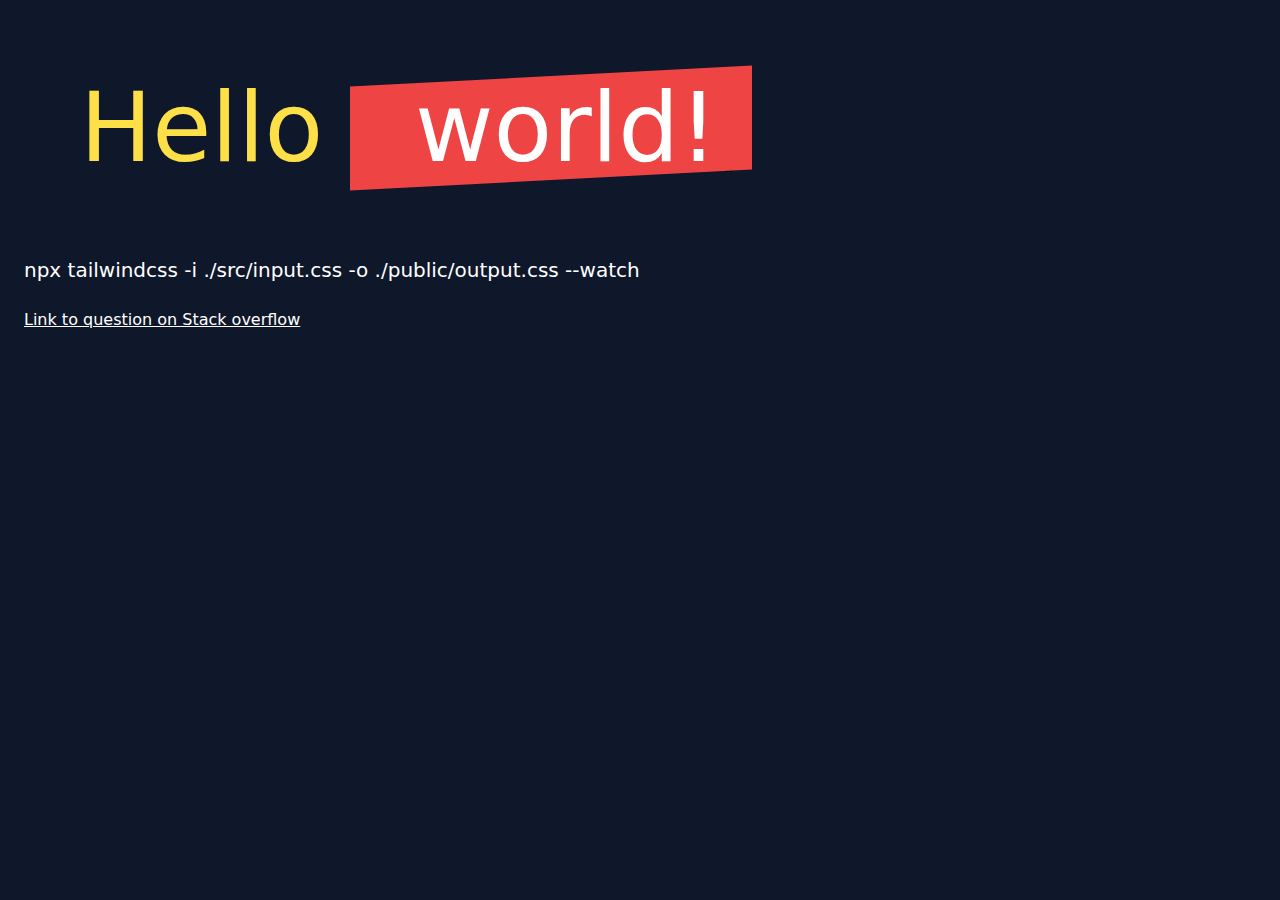
==== index.html @ b7310a75 "init" ====
<!doctype html>
<html lang="en">
<title>Index</title>
<head>
  <meta charset="UTF-8">
  <meta name="viewport" content="width=device-width, initial-scale=1.0">
  <link href="./public/output.css" rel="stylesheet">
</head>
<body class="bg-slate-900">
  <blockquote class="p-10 m-10 text-4xl text-left c sm:text-6xl md:text-8xl">
   <span class="text-yellow-300"> Hello</span>

   <span class="relative inline-block before:block before:absolute before:-inset-1 before:-skew-y-3 before:bg-red-500">
    <span class="relative text-white">&nbsp world!</span>,
  </span>
  </blockquote>
<!--
  <blockquote class="text-2xl italic font-semibold text-center text-slate-900">
    Когда вы все время выглядите
    <span class="relative inline-block before:block before:absolute before:-inset-1 before:-skew-y-3 before:bg-pink-500">
      <span class="relative text-white">раздраженным</span>,
    </span>
    люди думают, что вы заняты.
  </blockquote>
-->
  <p class="m-6 text-xl text-white">npx tailwindcss -i ./src/input.css -o ./public/output.css --watch</p>

  <a href="https://stackoverflow.com/questions/72680086/no-utility-classes-were-detected-in-your-source-files-double-check-the-content" class="m-6 text-white underline">Link to question on Stack overflow</a>
</body>
</html>
---- public/output.css ----
/*
! tailwindcss v3.4.0 | MIT License | https://tailwindcss.com
*/

/*
1. Prevent padding and border from affecting element width. (https://github.com/mozdevs/cssremedy/issues/4)
2. Allow adding a border to an element by just adding a border-width. (https://github.com/tailwindcss/tailwindcss/pull/116)
*/

*,
::before,
::after {
  box-sizing: border-box;
  /* 1 */
  border-width: 0;
  /* 2 */
  border-style: solid;
  /* 2 */
  border-color: #e5e7eb;
  /* 2 */
}

::before,
::after {
  --tw-content: '';
}

/*
1. Use a consistent sensible line-height in all browsers.
2. Prevent adjustments of font size after orientation changes in iOS.
3. Use a more readable tab size.
4. Use the user's configured `sans` font-family by default.
5. Use the user's configured `sans` font-feature-settings by default.
6. Use the user's configured `sans` font-variation-settings by default.
7. Disable tap highlights on iOS
*/

html,
:host {
  line-height: 1.5;
  /* 1 */
  -webkit-text-size-adjust: 100%;
  /* 2 */
  -moz-tab-size: 4;
  /* 3 */
  -o-tab-size: 4;
     tab-size: 4;
  /* 3 */
  font-family: ui-sans-serif, system-ui, sans-serif, "Apple Color Emoji", "Segoe UI Emoji", "Segoe UI Symbol", "Noto Color Emoji";
  /* 4 */
  font-feature-settings: normal;
  /* 5 */
  font-variation-settings: normal;
  /* 6 */
  -webkit-tap-highlight-color: transparent;
  /* 7 */
}

/*
1. Remove the margin in all browsers.
2. Inherit line-height from `html` so users can set them as a class directly on the `html` element.
*/

body {
  margin: 0;
  /* 1 */
  line-height: inherit;
  /* 2 */
}

/*
1. Add the correct height in Firefox.
2. Correct the inheritance of border color in Firefox. (https://bugzilla.mozilla.org/show_bug.cgi?id=190655)
3. Ensure horizontal rules are visible by default.
*/

hr {
  height: 0;
  /* 1 */
  color: inherit;
  /* 2 */
  border-top-width: 1px;
  /* 3 */
}

/*
Add the correct text decoration in Chrome, Edge, and Safari.
*/

abbr:where([title]) {
  -webkit-text-decoration: underline dotted;
          text-decoration: underline dotted;
}

/*
Remove the default font size and weight for headings.
*/

h1,
h2,
h3,
h4,
h5,
h6 {
  font-size: inherit;
  font-weight: inherit;
}

/*
Reset links to optimize for opt-in styling instead of opt-out.
*/

a {
  color: inherit;
  text-decoration: inherit;
}

/*
Add the correct font weight in Edge and Safari.
*/

b,
strong {
  font-weight: bolder;
}

/*
1. Use the user's configured `mono` font-family by default.
2. Use the user's configured `mono` font-feature-settings by default.
3. Use the user's configured `mono` font-variation-settings by default.
4. Correct the odd `em` font sizing in all browsers.
*/

code,
kbd,
samp,
pre {
  font-family: ui-monospace, SFMono-Regular, Menlo, Monaco, Consolas, "Liberation Mono", "Courier New", monospace;
  /* 1 */
  font-feature-settings: normal;
  /* 2 */
  font-variation-settings: normal;
  /* 3 */
  font-size: 1em;
  /* 4 */
}

/*
Add the correct font size in all browsers.
*/

small {
  font-size: 80%;
}

/*
Prevent `sub` and `sup` elements from affecting the line height in all browsers.
*/

sub,
sup {
  font-size: 75%;
  line-height: 0;
  position: relative;
  vertical-align: baseline;
}

sub {
  bottom: -0.25em;
}

sup {
  top: -0.5em;
}

/*
1. Remove text indentation from table contents in Chrome and Safari. (https://bugs.chromium.org/p/chromium/issues/detail?id=999088, https://bugs.webkit.org/show_bug.cgi?id=201297)
2. Correct table border color inheritance in all Chrome and Safari. (https://bugs.chromium.org/p/chromium/issues/detail?id=935729, https://bugs.webkit.org/show_bug.cgi?id=195016)
3. Remove gaps between table borders by default.
*/

table {
  text-indent: 0;
  /* 1 */
  border-color: inherit;
  /* 2 */
  border-collapse: collapse;
  /* 3 */
}

/*
1. Change the font styles in all browsers.
2. Remove the margin in Firefox and Safari.
3. Remove default padding in all browsers.
*/

button,
input,
optgroup,
select,
textarea {
  font-family: inherit;
  /* 1 */
  font-feature-settings: inherit;
  /* 1 */
  font-variation-settings: inherit;
  /* 1 */
  font-size: 100%;
  /* 1 */
  font-weight: inherit;
  /* 1 */
  line-height: inherit;
  /* 1 */
  color: inherit;
  /* 1 */
  margin: 0;
  /* 2 */
  padding: 0;
  /* 3 */
}

/*
Remove the inheritance of text transform in Edge and Firefox.
*/

button,
select {
  text-transform: none;
}

/*
1. Correct the inability to style clickable types in iOS and Safari.
2. Remove default button styles.
*/

button,
[type='button'],
[type='reset'],
[type='submit'] {
  -webkit-appearance: button;
  /* 1 */
  background-color: transparent;
  /* 2 */
  background-image: none;
  /* 2 */
}

/*
Use the modern Firefox focus style for all focusable elements.
*/

:-moz-focusring {
  outline: auto;
}

/*
Remove the additional `:invalid` styles in Firefox. (https://github.com/mozilla/gecko-dev/blob/2f9eacd9d3d995c937b4251a5557d95d494c9be1/layout/style/res/forms.css#L728-L737)
*/

:-moz-ui-invalid {
  box-shadow: none;
}

/*
Add the correct vertical alignment in Chrome and Firefox.
*/

progress {
  vertical-align: baseline;
}

/*
Correct the cursor style of increment and decrement buttons in Safari.
*/

::-webkit-inner-spin-button,
::-webkit-outer-spin-button {
  height: auto;
}

/*
1. Correct the odd appearance in Chrome and Safari.
2. Correct the outline style in Safari.
*/

[type='search'] {
  -webkit-appearance: textfield;
  /* 1 */
  outline-offset: -2px;
  /* 2 */
}

/*
Remove the inner padding in Chrome and Safari on macOS.
*/

::-webkit-search-decoration {
  -webkit-appearance: none;
}

/*
1. Correct the inability to style clickable types in iOS and Safari.
2. Change font properties to `inherit` in Safari.
*/

::-webkit-file-upload-button {
  -webkit-appearance: button;
  /* 1 */
  font: inherit;
  /* 2 */
}

/*
Add the correct display in Chrome and Safari.
*/

summary {
  display: list-item;
}

/*
Removes the default spacing and border for appropriate elements.
*/

blockquote,
dl,
dd,
h1,
h2,
h3,
h4,
h5,
h6,
hr,
figure,
p,
pre {
  margin: 0;
}

fieldset {
  margin: 0;
  padding: 0;
}

legend {
  padding: 0;
}

ol,
ul,
menu {
  list-style: none;
  margin: 0;
  padding: 0;
}

/*
Reset default styling for dialogs.
*/

dialog {
  padding: 0;
}

/*
Prevent resizing textareas horizontally by default.
*/

textarea {
  resize: vertical;
}

/*
1. Reset the default placeholder opacity in Firefox. (https://github.com/tailwindlabs/tailwindcss/issues/3300)
2. Set the default placeholder color to the user's configured gray 400 color.
*/

input::-moz-placeholder, textarea::-moz-placeholder {
  opacity: 1;
  /* 1 */
  color: #9ca3af;
  /* 2 */
}

input::placeholder,
textarea::placeholder {
  opacity: 1;
  /* 1 */
  color: #9ca3af;
  /* 2 */
}

/*
Set the default cursor for buttons.
*/

button,
[role="button"] {
  cursor: pointer;
}

/*
Make sure disabled buttons don't get the pointer cursor.
*/

:disabled {
  cursor: default;
}

/*
1. Make replaced elements `display: block` by default. (https://github.com/mozdevs/cssremedy/issues/14)
2. Add `vertical-align: middle` to align replaced elements more sensibly by default. (https://github.com/jensimmons/cssremedy/issues/14#issuecomment-634934210)
   This can trigger a poorly considered lint error in some tools but is included by design.
*/

img,
svg,
video,
canvas,
audio,
iframe,
embed,
object {
  display: block;
  /* 1 */
  vertical-align: middle;
  /* 2 */
}

/*
Constrain images and videos to the parent width and preserve their intrinsic aspect ratio. (https://github.com/mozdevs/cssremedy/issues/14)
*/

img,
video {
  max-width: 100%;
  height: auto;
}

/* Make elements with the HTML hidden attribute stay hidden by default */

[hidden] {
  display: none;
}

*, ::before, ::after {
  --tw-border-spacing-x: 0;
  --tw-border-spacing-y: 0;
  --tw-translate-x: 0;
  --tw-translate-y: 0;
  --tw-rotate: 0;
  --tw-skew-x: 0;
  --tw-skew-y: 0;
  --tw-scale-x: 1;
  --tw-scale-y: 1;
  --tw-pan-x:  ;
  --tw-pan-y:  ;
  --tw-pinch-zoom:  ;
  --tw-scroll-snap-strictness: proximity;
  --tw-gradient-from-position:  ;
  --tw-gradient-via-position:  ;
  --tw-gradient-to-position:  ;
  --tw-ordinal:  ;
  --tw-slashed-zero:  ;
  --tw-numeric-figure:  ;
  --tw-numeric-spacing:  ;
  --tw-numeric-fraction:  ;
  --tw-ring-inset:  ;
  --tw-ring-offset-width: 0px;
  --tw-ring-offset-color: #fff;
  --tw-ring-color: rgb(59 130 246 / 0.5);
  --tw-ring-offset-shadow: 0 0 #0000;
  --tw-ring-shadow: 0 0 #0000;
  --tw-shadow: 0 0 #0000;
  --tw-shadow-colored: 0 0 #0000;
  --tw-blur:  ;
  --tw-brightness:  ;
  --tw-contrast:  ;
  --tw-grayscale:  ;
  --tw-hue-rotate:  ;
  --tw-invert:  ;
  --tw-saturate:  ;
  --tw-sepia:  ;
  --tw-drop-shadow:  ;
  --tw-backdrop-blur:  ;
  --tw-backdrop-brightness:  ;
  --tw-backdrop-contrast:  ;
  --tw-backdrop-grayscale:  ;
  --tw-backdrop-hue-rotate:  ;
  --tw-backdrop-invert:  ;
  --tw-backdrop-opacity:  ;
  --tw-backdrop-saturate:  ;
  --tw-backdrop-sepia:  ;
}

::backdrop {
  --tw-border-spacing-x: 0;
  --tw-border-spacing-y: 0;
  --tw-translate-x: 0;
  --tw-translate-y: 0;
  --tw-rotate: 0;
  --tw-skew-x: 0;
  --tw-skew-y: 0;
  --tw-scale-x: 1;
  --tw-scale-y: 1;
  --tw-pan-x:  ;
  --tw-pan-y:  ;
  --tw-pinch-zoom:  ;
  --tw-scroll-snap-strictness: proximity;
  --tw-gradient-from-position:  ;
  --tw-gradient-via-position:  ;
  --tw-gradient-to-position:  ;
  --tw-ordinal:  ;
  --tw-slashed-zero:  ;
  --tw-numeric-figure:  ;
  --tw-numeric-spacing:  ;
  --tw-numeric-fraction:  ;
  --tw-ring-inset:  ;
  --tw-ring-offset-width: 0px;
  --tw-ring-offset-color: #fff;
  --tw-ring-color: rgb(59 130 246 / 0.5);
  --tw-ring-offset-shadow: 0 0 #0000;
  --tw-ring-shadow: 0 0 #0000;
  --tw-shadow: 0 0 #0000;
  --tw-shadow-colored: 0 0 #0000;
  --tw-blur:  ;
  --tw-brightness:  ;
  --tw-contrast:  ;
  --tw-grayscale:  ;
  --tw-hue-rotate:  ;
  --tw-invert:  ;
  --tw-saturate:  ;
  --tw-sepia:  ;
  --tw-drop-shadow:  ;
  --tw-backdrop-blur:  ;
  --tw-backdrop-brightness:  ;
  --tw-backdrop-contrast:  ;
  --tw-backdrop-grayscale:  ;
  --tw-backdrop-hue-rotate:  ;
  --tw-backdrop-invert:  ;
  --tw-backdrop-opacity:  ;
  --tw-backdrop-saturate:  ;
  --tw-backdrop-sepia:  ;
}

.relative {
  position: relative;
}

.m-10 {
  margin: 2.5rem;
}

.m-6 {
  margin: 1.5rem;
}

.inline-block {
  display: inline-block;
}

.bg-slate-900 {
  --tw-bg-opacity: 1;
  background-color: rgb(15 23 42 / var(--tw-bg-opacity));
}

.p-10 {
  padding: 2.5rem;
}

.text-left {
  text-align: left;
}

.text-center {
  text-align: center;
}

.text-2xl {
  font-size: 1.5rem;
  line-height: 2rem;
}

.text-4xl {
  font-size: 2.25rem;
  line-height: 2.5rem;
}

.text-xl {
  font-size: 1.25rem;
  line-height: 1.75rem;
}

.font-semibold {
  font-weight: 600;
}

.italic {
  font-style: italic;
}

.text-slate-900 {
  --tw-text-opacity: 1;
  color: rgb(15 23 42 / var(--tw-text-opacity));
}

.text-white {
  --tw-text-opacity: 1;
  color: rgb(255 255 255 / var(--tw-text-opacity));
}

.text-yellow-300 {
  --tw-text-opacity: 1;
  color: rgb(253 224 71 / var(--tw-text-opacity));
}

.text-red-500 {
  --tw-text-opacity: 1;
  color: rgb(239 68 68 / var(--tw-text-opacity));
}

.underline {
  text-decoration-line: underline;
}

.before\:absolute::before {
  content: var(--tw-content);
  position: absolute;
}

.before\:-inset-1::before {
  content: var(--tw-content);
  inset: -0.25rem;
}

.before\:block::before {
  content: var(--tw-content);
  display: block;
}

.before\:-skew-y-3::before {
  content: var(--tw-content);
  --tw-skew-y: -3deg;
  transform: translate(var(--tw-translate-x), var(--tw-translate-y)) rotate(var(--tw-rotate)) skewX(var(--tw-skew-x)) skewY(var(--tw-skew-y)) scaleX(var(--tw-scale-x)) scaleY(var(--tw-scale-y));
}

.before\:bg-pink-500::before {
  content: var(--tw-content);
  --tw-bg-opacity: 1;
  background-color: rgb(236 72 153 / var(--tw-bg-opacity));
}

.before\:bg-red-500::before {
  content: var(--tw-content);
  --tw-bg-opacity: 1;
  background-color: rgb(239 68 68 / var(--tw-bg-opacity));
}

@media (min-width: 640px) {
  .sm\:text-6xl {
    font-size: 3.75rem;
    line-height: 1;
  }
}

@media (min-width: 768px) {
  .md\:text-8xl {
    font-size: 6rem;
    line-height: 1;
  }
}
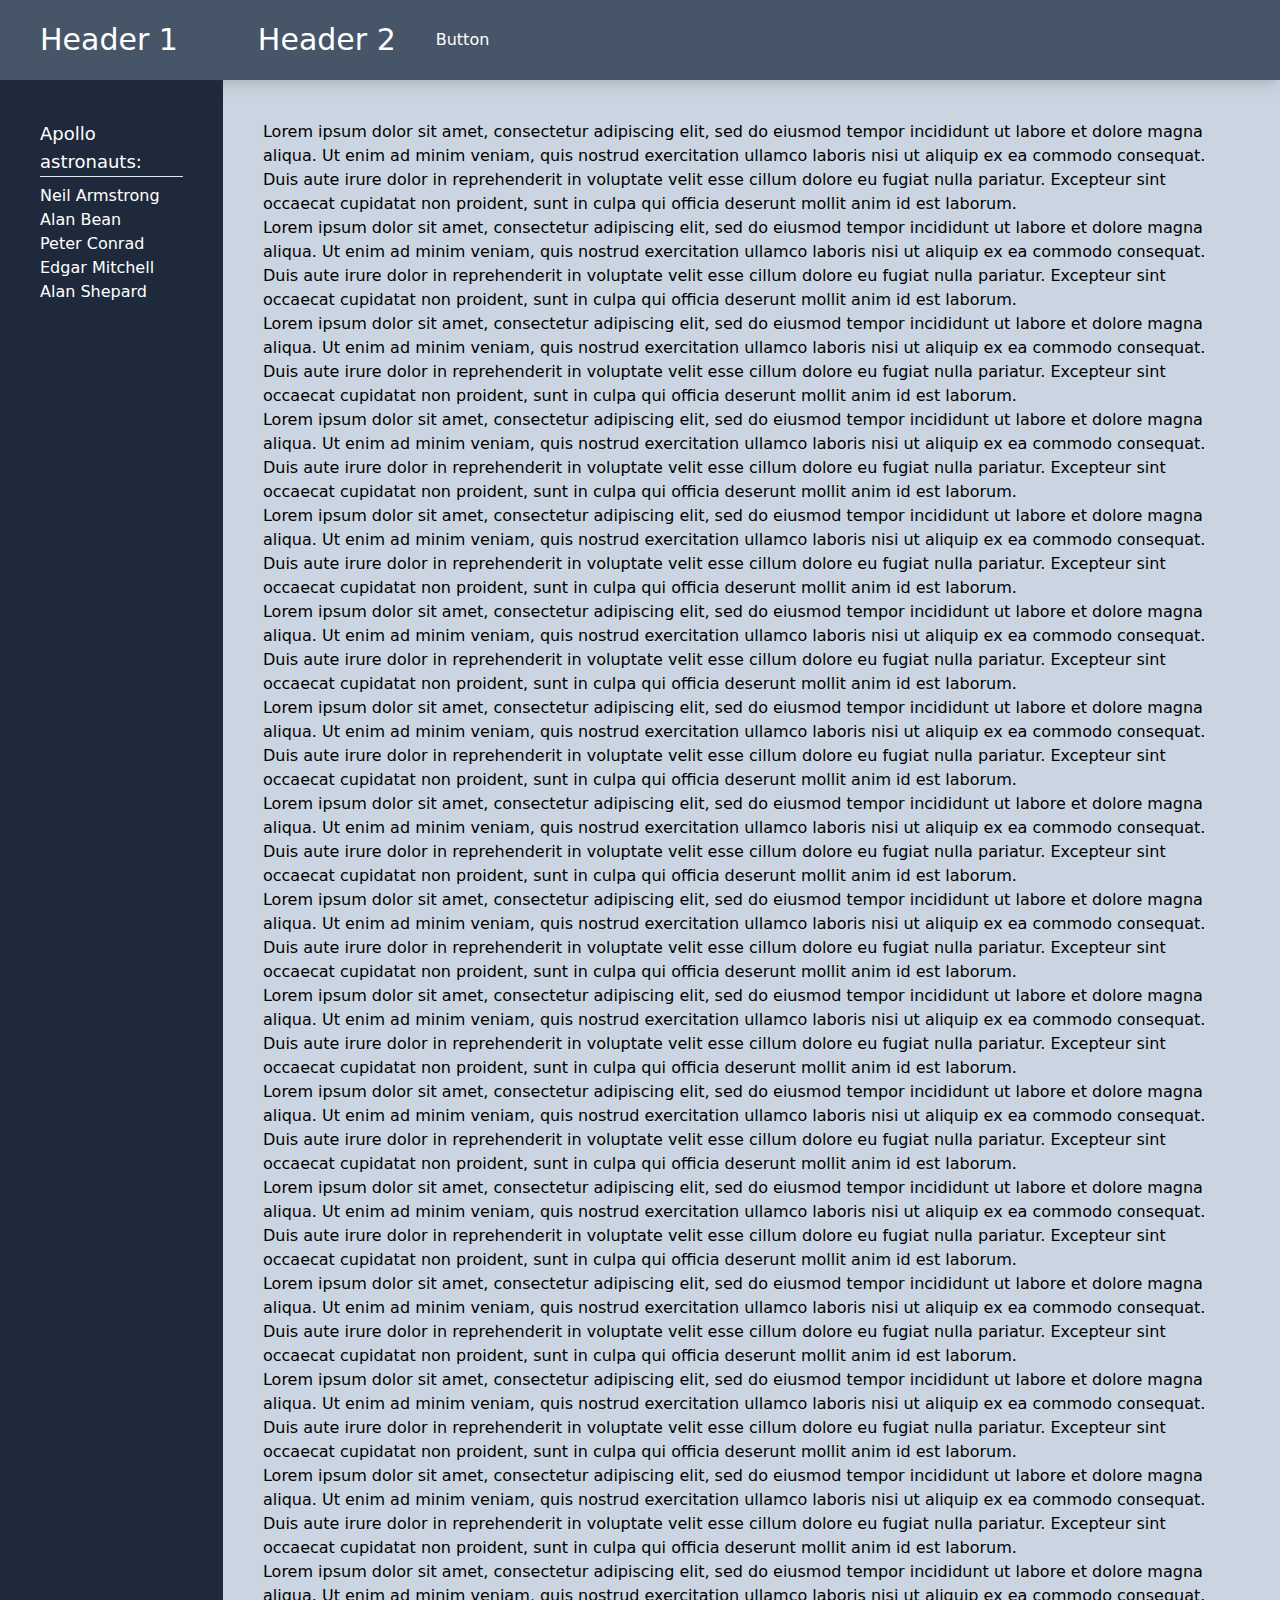
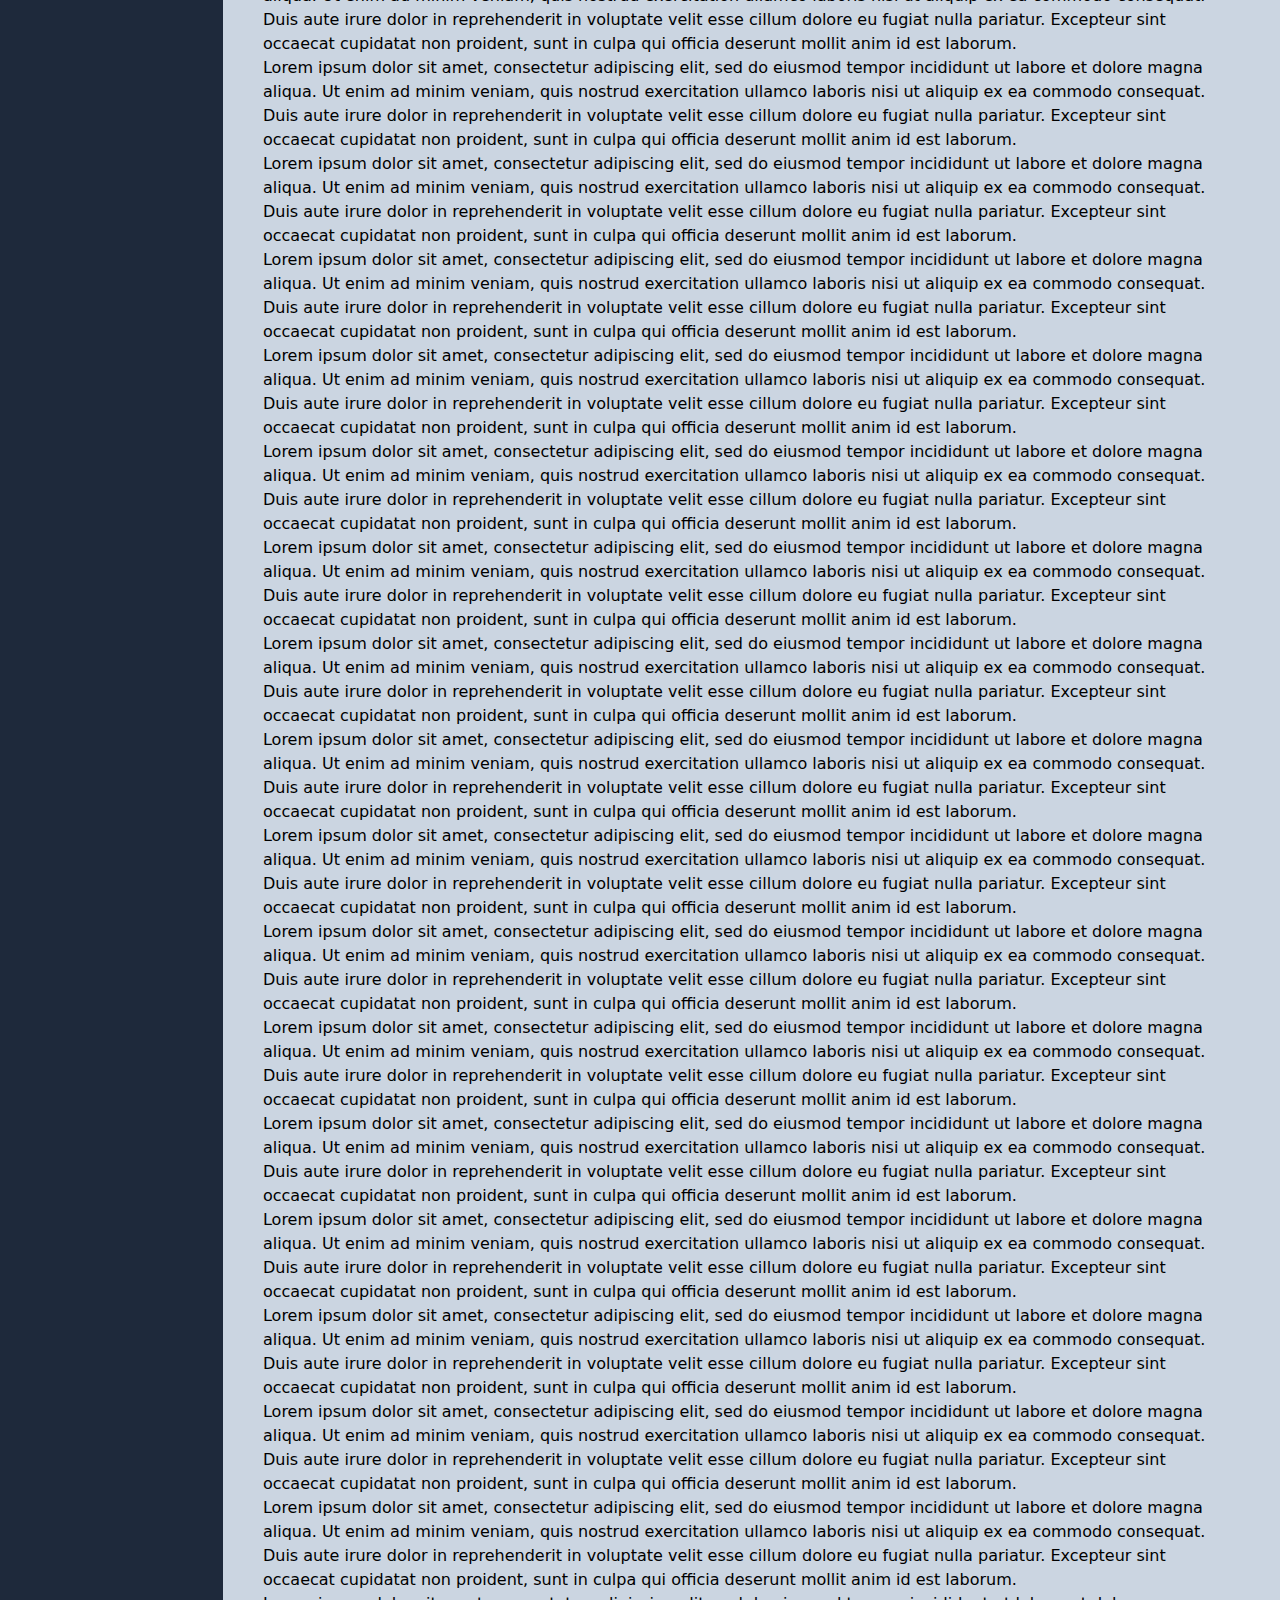
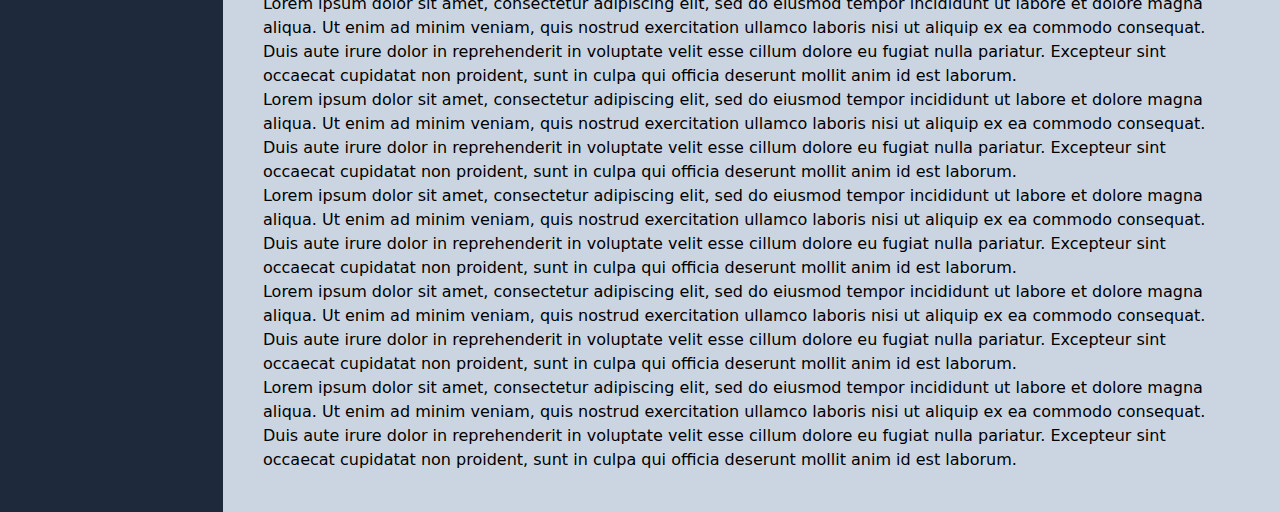
==== commit fa5864df: "no comments" ====
--- a/index.html
+++ b/index.html
@@ -1,30 +1,294 @@
-<!doctype html>
+<!DOCTYPE html>
 <html lang="en">
-<title>Index</title>
+
 <head>
-  <meta charset="UTF-8">
-  <meta name="viewport" content="width=device-width, initial-scale=1.0">
-  <link href="./public/output.css" rel="stylesheet">
+    <meta charset="UTF-8">
+    <meta name="viewport" content="width=device-width, initial-scale=1.0">
+    <title>Document</title>
+    <link href="./public/output.css" rel="stylesheet">
 </head>
-<body class="bg-slate-900">
-  <blockquote class="p-10 m-10 text-4xl text-left c sm:text-6xl md:text-8xl">
-   <span class="text-yellow-300"> Hello</span>
 
-   <span class="relative inline-block before:block before:absolute before:-inset-1 before:-skew-y-3 before:bg-red-500">
-    <span class="relative text-white">&nbsp world!</span>,
-  </span>
-  </blockquote>
-<!--
-  <blockquote class="text-2xl italic font-semibold text-center text-slate-900">
-    Когда вы все время выглядите
-    <span class="relative inline-block before:block before:absolute before:-inset-1 before:-skew-y-3 before:bg-pink-500">
-      <span class="relative text-white">раздраженным</span>,
-    </span>
-    люди думают, что вы заняты.
-  </blockquote>
--->
-  <p class="m-6 text-xl text-white">npx tailwindcss -i ./src/input.css -o ./public/output.css --watch</p>
+<body class="bg-slate-300">
+    <div class="flex flex-row place-items-stretch bg-slate-600 text-white h-[80px] w-screen shadow-lg">
+        <div class="my-auto mx-10 text-3xl">Header 1</div>
+        <div class="my-auto mx-10 text-3xl">Header 2</div>
+        <button class="animate-pulse">Button</button>
+    </div>
+    <div class="flex flex-row">
+            <div class="bg-slate-800 p-10 w-[600px] text-white shadow-4xl">
+                <p class="text-lg">Apollo astronauts:</p>
+                <hr class="h-2">
+                    <ul>
+                      <li><a href="#" class=" hover:text-red-300 active:text-yellow-300">Neil Armstrong</a></li>
+                      <li>Alan Bean</li>
+                      <li>Peter Conrad</li>
+                      <li>Edgar Mitchell</li>
+                      <li>Alan Shepard</li>
+                    </ul>
+            </div>
+            <div class="p-10">
+                <section>
+                    Lorem ipsum dolor sit amet, consectetur adipiscing elit, sed do eiusmod tempor incididunt ut labore
+                    et dolore magna aliqua. Ut enim ad minim veniam, quis nostrud exercitation ullamco laboris nisi ut
+                    aliquip ex ea commodo consequat. Duis aute irure dolor in reprehenderit in voluptate velit esse
+                    cillum dolore eu fugiat nulla pariatur. Excepteur sint occaecat cupidatat non proident, sunt in
+                    culpa qui officia deserunt mollit anim id est laborum.
+                </section>
+                <section>
+                    Lorem ipsum dolor sit amet, consectetur adipiscing elit, sed do eiusmod tempor incididunt ut labore
+                    et dolore magna aliqua. Ut enim ad minim veniam, quis nostrud exercitation ullamco laboris nisi ut
+                    aliquip ex ea commodo consequat. Duis aute irure dolor in reprehenderit in voluptate velit esse
+                    cillum dolore eu fugiat nulla pariatur. Excepteur sint occaecat cupidatat non proident, sunt in
+                    culpa qui officia deserunt mollit anim id est laborum.
+                </section>
+                <section>
+                    Lorem ipsum dolor sit amet, consectetur adipiscing elit, sed do eiusmod tempor incididunt ut labore
+                    et dolore magna aliqua. Ut enim ad minim veniam, quis nostrud exercitation ullamco laboris nisi ut
+                    aliquip ex ea commodo consequat. Duis aute irure dolor in reprehenderit in voluptate velit esse
+                    cillum dolore eu fugiat nulla pariatur. Excepteur sint occaecat cupidatat non proident, sunt in
+                    culpa qui officia deserunt mollit anim id est laborum.
+                </section>
+                <section>
+                    Lorem ipsum dolor sit amet, consectetur adipiscing elit, sed do eiusmod tempor incididunt ut labore
+                    et dolore magna aliqua. Ut enim ad minim veniam, quis nostrud exercitation ullamco laboris nisi ut
+                    aliquip ex ea commodo consequat. Duis aute irure dolor in reprehenderit in voluptate velit esse
+                    cillum dolore eu fugiat nulla pariatur. Excepteur sint occaecat cupidatat non proident, sunt in
+                    culpa qui officia deserunt mollit anim id est laborum.
+                </section>
+                <section>
+                    Lorem ipsum dolor sit amet, consectetur adipiscing elit, sed do eiusmod tempor incididunt ut labore
+                    et dolore magna aliqua. Ut enim ad minim veniam, quis nostrud exercitation ullamco laboris nisi ut
+                    aliquip ex ea commodo consequat. Duis aute irure dolor in reprehenderit in voluptate velit esse
+                    cillum dolore eu fugiat nulla pariatur. Excepteur sint occaecat cupidatat non proident, sunt in
+                    culpa qui officia deserunt mollit anim id est laborum.
+                </section>
+                <section>
+                    Lorem ipsum dolor sit amet, consectetur adipiscing elit, sed do eiusmod tempor incididunt ut labore
+                    et dolore magna aliqua. Ut enim ad minim veniam, quis nostrud exercitation ullamco laboris nisi ut
+                    aliquip ex ea commodo consequat. Duis aute irure dolor in reprehenderit in voluptate velit esse
+                    cillum dolore eu fugiat nulla pariatur. Excepteur sint occaecat cupidatat non proident, sunt in
+                    culpa qui officia deserunt mollit anim id est laborum.
+                </section>
+                <section>
+                    Lorem ipsum dolor sit amet, consectetur adipiscing elit, sed do eiusmod tempor incididunt ut labore
+                    et dolore magna aliqua. Ut enim ad minim veniam, quis nostrud exercitation ullamco laboris nisi ut
+                    aliquip ex ea commodo consequat. Duis aute irure dolor in reprehenderit in voluptate velit esse
+                    cillum dolore eu fugiat nulla pariatur. Excepteur sint occaecat cupidatat non proident, sunt in
+                    culpa qui officia deserunt mollit anim id est laborum.
+                </section>
+                <section>
+                    Lorem ipsum dolor sit amet, consectetur adipiscing elit, sed do eiusmod tempor incididunt ut labore
+                    et dolore magna aliqua. Ut enim ad minim veniam, quis nostrud exercitation ullamco laboris nisi ut
+                    aliquip ex ea commodo consequat. Duis aute irure dolor in reprehenderit in voluptate velit esse
+                    cillum dolore eu fugiat nulla pariatur. Excepteur sint occaecat cupidatat non proident, sunt in
+                    culpa qui officia deserunt mollit anim id est laborum.
+                </section>
+                <section>
+                    Lorem ipsum dolor sit amet, consectetur adipiscing elit, sed do eiusmod tempor incididunt ut labore
+                    et dolore magna aliqua. Ut enim ad minim veniam, quis nostrud exercitation ullamco laboris nisi ut
+                    aliquip ex ea commodo consequat. Duis aute irure dolor in reprehenderit in voluptate velit esse
+                    cillum dolore eu fugiat nulla pariatur. Excepteur sint occaecat cupidatat non proident, sunt in
+                    culpa qui officia deserunt mollit anim id est laborum.
+                </section>
+                <section>
+                    Lorem ipsum dolor sit amet, consectetur adipiscing elit, sed do eiusmod tempor incididunt ut labore
+                    et dolore magna aliqua. Ut enim ad minim veniam, quis nostrud exercitation ullamco laboris nisi ut
+                    aliquip ex ea commodo consequat. Duis aute irure dolor in reprehenderit in voluptate velit esse
+                    cillum dolore eu fugiat nulla pariatur. Excepteur sint occaecat cupidatat non proident, sunt in
+                    culpa qui officia deserunt mollit anim id est laborum.
+                </section>
+                <section>
+                    Lorem ipsum dolor sit amet, consectetur adipiscing elit, sed do eiusmod tempor incididunt ut labore
+                    et dolore magna aliqua. Ut enim ad minim veniam, quis nostrud exercitation ullamco laboris nisi ut
+                    aliquip ex ea commodo consequat. Duis aute irure dolor in reprehenderit in voluptate velit esse
+                    cillum dolore eu fugiat nulla pariatur. Excepteur sint occaecat cupidatat non proident, sunt in
+                    culpa qui officia deserunt mollit anim id est laborum.
+                </section>
+                <section>
+                    Lorem ipsum dolor sit amet, consectetur adipiscing elit, sed do eiusmod tempor incididunt ut labore
+                    et dolore magna aliqua. Ut enim ad minim veniam, quis nostrud exercitation ullamco laboris nisi ut
+                    aliquip ex ea commodo consequat. Duis aute irure dolor in reprehenderit in voluptate velit esse
+                    cillum dolore eu fugiat nulla pariatur. Excepteur sint occaecat cupidatat non proident, sunt in
+                    culpa qui officia deserunt mollit anim id est laborum.
+                </section>
+                <section>
+                    Lorem ipsum dolor sit amet, consectetur adipiscing elit, sed do eiusmod tempor incididunt ut labore
+                    et dolore magna aliqua. Ut enim ad minim veniam, quis nostrud exercitation ullamco laboris nisi ut
+                    aliquip ex ea commodo consequat. Duis aute irure dolor in reprehenderit in voluptate velit esse
+                    cillum dolore eu fugiat nulla pariatur. Excepteur sint occaecat cupidatat non proident, sunt in
+                    culpa qui officia deserunt mollit anim id est laborum.
+                </section>
+                <section>
+                    Lorem ipsum dolor sit amet, consectetur adipiscing elit, sed do eiusmod tempor incididunt ut labore
+                    et dolore magna aliqua. Ut enim ad minim veniam, quis nostrud exercitation ullamco laboris nisi ut
+                    aliquip ex ea commodo consequat. Duis aute irure dolor in reprehenderit in voluptate velit esse
+                    cillum dolore eu fugiat nulla pariatur. Excepteur sint occaecat cupidatat non proident, sunt in
+                    culpa qui officia deserunt mollit anim id est laborum.
+                </section>
+                <section>
+                    Lorem ipsum dolor sit amet, consectetur adipiscing elit, sed do eiusmod tempor incididunt ut labore
+                    et dolore magna aliqua. Ut enim ad minim veniam, quis nostrud exercitation ullamco laboris nisi ut
+                    aliquip ex ea commodo consequat. Duis aute irure dolor in reprehenderit in voluptate velit esse
+                    cillum dolore eu fugiat nulla pariatur. Excepteur sint occaecat cupidatat non proident, sunt in
+                    culpa qui officia deserunt mollit anim id est laborum.
+                </section>
+                <section>
+                    Lorem ipsum dolor sit amet, consectetur adipiscing elit, sed do eiusmod tempor incididunt ut labore
+                    et dolore magna aliqua. Ut enim ad minim veniam, quis nostrud exercitation ullamco laboris nisi ut
+                    aliquip ex ea commodo consequat. Duis aute irure dolor in reprehenderit in voluptate velit esse
+                    cillum dolore eu fugiat nulla pariatur. Excepteur sint occaecat cupidatat non proident, sunt in
+                    culpa qui officia deserunt mollit anim id est laborum.
+                </section>
+                <section>
+                    Lorem ipsum dolor sit amet, consectetur adipiscing elit, sed do eiusmod tempor incididunt ut labore
+                    et dolore magna aliqua. Ut enim ad minim veniam, quis nostrud exercitation ullamco laboris nisi ut
+                    aliquip ex ea commodo consequat. Duis aute irure dolor in reprehenderit in voluptate velit esse
+                    cillum dolore eu fugiat nulla pariatur. Excepteur sint occaecat cupidatat non proident, sunt in
+                    culpa qui officia deserunt mollit anim id est laborum.
+                </section>
+                <section>
+                    Lorem ipsum dolor sit amet, consectetur adipiscing elit, sed do eiusmod tempor incididunt ut labore
+                    et dolore magna aliqua. Ut enim ad minim veniam, quis nostrud exercitation ullamco laboris nisi ut
+                    aliquip ex ea commodo consequat. Duis aute irure dolor in reprehenderit in voluptate velit esse
+                    cillum dolore eu fugiat nulla pariatur. Excepteur sint occaecat cupidatat non proident, sunt in
+                    culpa qui officia deserunt mollit anim id est laborum.
+                </section>
+                <section>
+                    Lorem ipsum dolor sit amet, consectetur adipiscing elit, sed do eiusmod tempor incididunt ut labore
+                    et dolore magna aliqua. Ut enim ad minim veniam, quis nostrud exercitation ullamco laboris nisi ut
+                    aliquip ex ea commodo consequat. Duis aute irure dolor in reprehenderit in voluptate velit esse
+                    cillum dolore eu fugiat nulla pariatur. Excepteur sint occaecat cupidatat non proident, sunt in
+                    culpa qui officia deserunt mollit anim id est laborum.
+                </section>
+                <section>
+                    Lorem ipsum dolor sit amet, consectetur adipiscing elit, sed do eiusmod tempor incididunt ut labore
+                    et dolore magna aliqua. Ut enim ad minim veniam, quis nostrud exercitation ullamco laboris nisi ut
+                    aliquip ex ea commodo consequat. Duis aute irure dolor in reprehenderit in voluptate velit esse
+                    cillum dolore eu fugiat nulla pariatur. Excepteur sint occaecat cupidatat non proident, sunt in
+                    culpa qui officia deserunt mollit anim id est laborum.
+                </section>
+                <section>
+                    Lorem ipsum dolor sit amet, consectetur adipiscing elit, sed do eiusmod tempor incididunt ut labore
+                    et dolore magna aliqua. Ut enim ad minim veniam, quis nostrud exercitation ullamco laboris nisi ut
+                    aliquip ex ea commodo consequat. Duis aute irure dolor in reprehenderit in voluptate velit esse
+                    cillum dolore eu fugiat nulla pariatur. Excepteur sint occaecat cupidatat non proident, sunt in
+                    culpa qui officia deserunt mollit anim id est laborum.
+                </section>
+                <section>
+                    Lorem ipsum dolor sit amet, consectetur adipiscing elit, sed do eiusmod tempor incididunt ut labore
+                    et dolore magna aliqua. Ut enim ad minim veniam, quis nostrud exercitation ullamco laboris nisi ut
+                    aliquip ex ea commodo consequat. Duis aute irure dolor in reprehenderit in voluptate velit esse
+                    cillum dolore eu fugiat nulla pariatur. Excepteur sint occaecat cupidatat non proident, sunt in
+                    culpa qui officia deserunt mollit anim id est laborum.
+                </section>
+                <section>
+                    Lorem ipsum dolor sit amet, consectetur adipiscing elit, sed do eiusmod tempor incididunt ut labore
+                    et dolore magna aliqua. Ut enim ad minim veniam, quis nostrud exercitation ullamco laboris nisi ut
+                    aliquip ex ea commodo consequat. Duis aute irure dolor in reprehenderit in voluptate velit esse
+                    cillum dolore eu fugiat nulla pariatur. Excepteur sint occaecat cupidatat non proident, sunt in
+                    culpa qui officia deserunt mollit anim id est laborum.
+                </section>
+                <section>
+                    Lorem ipsum dolor sit amet, consectetur adipiscing elit, sed do eiusmod tempor incididunt ut labore
+                    et dolore magna aliqua. Ut enim ad minim veniam, quis nostrud exercitation ullamco laboris nisi ut
+                    aliquip ex ea commodo consequat. Duis aute irure dolor in reprehenderit in voluptate velit esse
+                    cillum dolore eu fugiat nulla pariatur. Excepteur sint occaecat cupidatat non proident, sunt in
+                    culpa qui officia deserunt mollit anim id est laborum.
+                </section>
+                <section>
+                    Lorem ipsum dolor sit amet, consectetur adipiscing elit, sed do eiusmod tempor incididunt ut labore
+                    et dolore magna aliqua. Ut enim ad minim veniam, quis nostrud exercitation ullamco laboris nisi ut
+                    aliquip ex ea commodo consequat. Duis aute irure dolor in reprehenderit in voluptate velit esse
+                    cillum dolore eu fugiat nulla pariatur. Excepteur sint occaecat cupidatat non proident, sunt in
+                    culpa qui officia deserunt mollit anim id est laborum.
+                </section>
+                <section>
+                    Lorem ipsum dolor sit amet, consectetur adipiscing elit, sed do eiusmod tempor incididunt ut labore
+                    et dolore magna aliqua. Ut enim ad minim veniam, quis nostrud exercitation ullamco laboris nisi ut
+                    aliquip ex ea commodo consequat. Duis aute irure dolor in reprehenderit in voluptate velit esse
+                    cillum dolore eu fugiat nulla pariatur. Excepteur sint occaecat cupidatat non proident, sunt in
+                    culpa qui officia deserunt mollit anim id est laborum.
+                </section>
+                <section>
+                    Lorem ipsum dolor sit amet, consectetur adipiscing elit, sed do eiusmod tempor incididunt ut labore
+                    et dolore magna aliqua. Ut enim ad minim veniam, quis nostrud exercitation ullamco laboris nisi ut
+                    aliquip ex ea commodo consequat. Duis aute irure dolor in reprehenderit in voluptate velit esse
+                    cillum dolore eu fugiat nulla pariatur. Excepteur sint occaecat cupidatat non proident, sunt in
+                    culpa qui officia deserunt mollit anim id est laborum.
+                </section>
+                <section>
+                    Lorem ipsum dolor sit amet, consectetur adipiscing elit, sed do eiusmod tempor incididunt ut labore
+                    et dolore magna aliqua. Ut enim ad minim veniam, quis nostrud exercitation ullamco laboris nisi ut
+                    aliquip ex ea commodo consequat. Duis aute irure dolor in reprehenderit in voluptate velit esse
+                    cillum dolore eu fugiat nulla pariatur. Excepteur sint occaecat cupidatat non proident, sunt in
+                    culpa qui officia deserunt mollit anim id est laborum.
+                </section>
+                <section>
+                    Lorem ipsum dolor sit amet, consectetur adipiscing elit, sed do eiusmod tempor incididunt ut labore
+                    et dolore magna aliqua. Ut enim ad minim veniam, quis nostrud exercitation ullamco laboris nisi ut
+                    aliquip ex ea commodo consequat. Duis aute irure dolor in reprehenderit in voluptate velit esse
+                    cillum dolore eu fugiat nulla pariatur. Excepteur sint occaecat cupidatat non proident, sunt in
+                    culpa qui officia deserunt mollit anim id est laborum.
+                </section>
+                <section>
+                    Lorem ipsum dolor sit amet, consectetur adipiscing elit, sed do eiusmod tempor incididunt ut labore
+                    et dolore magna aliqua. Ut enim ad minim veniam, quis nostrud exercitation ullamco laboris nisi ut
+                    aliquip ex ea commodo consequat. Duis aute irure dolor in reprehenderit in voluptate velit esse
+                    cillum dolore eu fugiat nulla pariatur. Excepteur sint occaecat cupidatat non proident, sunt in
+                    culpa qui officia deserunt mollit anim id est laborum.
+                </section>
+                <section>
+                    Lorem ipsum dolor sit amet, consectetur adipiscing elit, sed do eiusmod tempor incididunt ut labore
+                    et dolore magna aliqua. Ut enim ad minim veniam, quis nostrud exercitation ullamco laboris nisi ut
+                    aliquip ex ea commodo consequat. Duis aute irure dolor in reprehenderit in voluptate velit esse
+                    cillum dolore eu fugiat nulla pariatur. Excepteur sint occaecat cupidatat non proident, sunt in
+                    culpa qui officia deserunt mollit anim id est laborum.
+                </section>
+                <section>
+                    Lorem ipsum dolor sit amet, consectetur adipiscing elit, sed do eiusmod tempor incididunt ut labore
+                    et dolore magna aliqua. Ut enim ad minim veniam, quis nostrud exercitation ullamco laboris nisi ut
+                    aliquip ex ea commodo consequat. Duis aute irure dolor in reprehenderit in voluptate velit esse
+                    cillum dolore eu fugiat nulla pariatur. Excepteur sint occaecat cupidatat non proident, sunt in
+                    culpa qui officia deserunt mollit anim id est laborum.
+                </section>
+                <section>
+                    Lorem ipsum dolor sit amet, consectetur adipiscing elit, sed do eiusmod tempor incididunt ut labore
+                    et dolore magna aliqua. Ut enim ad minim veniam, quis nostrud exercitation ullamco laboris nisi ut
+                    aliquip ex ea commodo consequat. Duis aute irure dolor in reprehenderit in voluptate velit esse
+                    cillum dolore eu fugiat nulla pariatur. Excepteur sint occaecat cupidatat non proident, sunt in
+                    culpa qui officia deserunt mollit anim id est laborum.
+                </section>
+                <section>
+                    Lorem ipsum dolor sit amet, consectetur adipiscing elit, sed do eiusmod tempor incididunt ut labore
+                    et dolore magna aliqua. Ut enim ad minim veniam, quis nostrud exercitation ullamco laboris nisi ut
+                    aliquip ex ea commodo consequat. Duis aute irure dolor in reprehenderit in voluptate velit esse
+                    cillum dolore eu fugiat nulla pariatur. Excepteur sint occaecat cupidatat non proident, sunt in
+                    culpa qui officia deserunt mollit anim id est laborum.
+                </section>
+                <section>
+                    Lorem ipsum dolor sit amet, consectetur adipiscing elit, sed do eiusmod tempor incididunt ut labore
+                    et dolore magna aliqua. Ut enim ad minim veniam, quis nostrud exercitation ullamco laboris nisi ut
+                    aliquip ex ea commodo consequat. Duis aute irure dolor in reprehenderit in voluptate velit esse
+                    cillum dolore eu fugiat nulla pariatur. Excepteur sint occaecat cupidatat non proident, sunt in
+                    culpa qui officia deserunt mollit anim id est laborum.
+                </section>
+                <section>
+                    Lorem ipsum dolor sit amet, consectetur adipiscing elit, sed do eiusmod tempor incididunt ut labore
+                    et dolore magna aliqua. Ut enim ad minim veniam, quis nostrud exercitation ullamco laboris nisi ut
+                    aliquip ex ea commodo consequat. Duis aute irure dolor in reprehenderit in voluptate velit esse
+                    cillum dolore eu fugiat nulla pariatur. Excepteur sint occaecat cupidatat non proident, sunt in
+                    culpa qui officia deserunt mollit anim id est laborum.
+                </section>
+                <section>
+                    Lorem ipsum dolor sit amet, consectetur adipiscing elit, sed do eiusmod tempor incididunt ut labore
+                    et dolore magna aliqua. Ut enim ad minim veniam, quis nostrud exercitation ullamco laboris nisi ut
+                    aliquip ex ea commodo consequat. Duis aute irure dolor in reprehenderit in voluptate velit esse
+                    cillum dolore eu fugiat nulla pariatur. Excepteur sint occaecat cupidatat non proident, sunt in
+                    culpa qui officia deserunt mollit anim id est laborum.
+                </section>
+            </div>
+        </div>
+    </div>
+</body>
 
-  <a href="https://stackoverflow.com/questions/72680086/no-utility-classes-were-detected-in-your-source-files-double-check-the-content" class="m-6 text-white underline">Link to question on Stack overflow</a>
-</body>
 </html>--- a/public/output.css
+++ b/public/output.css
@@ -556,8 +556,71 @@
   margin: 1.5rem;
 }
 
+.mx-10 {
+  margin-left: 2.5rem;
+  margin-right: 2.5rem;
+}
+
+.my-auto {
+  margin-top: auto;
+  margin-bottom: auto;
+}
+
 .inline-block {
   display: inline-block;
+}
+
+.flex {
+  display: flex;
+}
+
+.h-2 {
+  height: 0.5rem;
+}
+
+.h-\[80px\] {
+  height: 80px;
+}
+
+.w-\[600px\] {
+  width: 600px;
+}
+
+.w-screen {
+  width: 100vw;
+}
+
+@keyframes pulse {
+  50% {
+    opacity: .5;
+  }
+}
+
+.animate-pulse {
+  animation: pulse 2s cubic-bezier(0.4, 0, 0.6, 1) infinite;
+}
+
+.flex-row {
+  flex-direction: row;
+}
+
+.place-items-stretch {
+  place-items: stretch;
+}
+
+.bg-slate-300 {
+  --tw-bg-opacity: 1;
+  background-color: rgb(203 213 225 / var(--tw-bg-opacity));
+}
+
+.bg-slate-600 {
+  --tw-bg-opacity: 1;
+  background-color: rgb(71 85 105 / var(--tw-bg-opacity));
+}
+
+.bg-slate-800 {
+  --tw-bg-opacity: 1;
+  background-color: rgb(30 41 59 / var(--tw-bg-opacity));
 }
 
 .bg-slate-900 {
@@ -582,11 +645,21 @@
   line-height: 2rem;
 }
 
+.text-3xl {
+  font-size: 1.875rem;
+  line-height: 2.25rem;
+}
+
 .text-4xl {
   font-size: 2.25rem;
   line-height: 2.5rem;
 }
 
+.text-lg {
+  font-size: 1.125rem;
+  line-height: 1.75rem;
+}
+
 .text-xl {
   font-size: 1.25rem;
   line-height: 1.75rem;
@@ -615,13 +688,14 @@
   color: rgb(253 224 71 / var(--tw-text-opacity));
 }
 
-.text-red-500 {
-  --tw-text-opacity: 1;
-  color: rgb(239 68 68 / var(--tw-text-opacity));
-}
-
 .underline {
   text-decoration-line: underline;
+}
+
+.shadow-lg {
+  --tw-shadow: 0 10px 15px -3px rgb(0 0 0 / 0.1), 0 4px 6px -4px rgb(0 0 0 / 0.1);
+  --tw-shadow-colored: 0 10px 15px -3px var(--tw-shadow-color), 0 4px 6px -4px var(--tw-shadow-color);
+  box-shadow: var(--tw-ring-offset-shadow, 0 0 #0000), var(--tw-ring-shadow, 0 0 #0000), var(--tw-shadow);
 }
 
 .before\:absolute::before {
@@ -655,6 +729,16 @@
   content: var(--tw-content);
   --tw-bg-opacity: 1;
   background-color: rgb(239 68 68 / var(--tw-bg-opacity));
+}
+
+.hover\:text-red-300:hover {
+  --tw-text-opacity: 1;
+  color: rgb(252 165 165 / var(--tw-text-opacity));
+}
+
+.active\:text-yellow-300:active {
+  --tw-text-opacity: 1;
+  color: rgb(253 224 71 / var(--tw-text-opacity));
 }
 
 @media (min-width: 640px) {
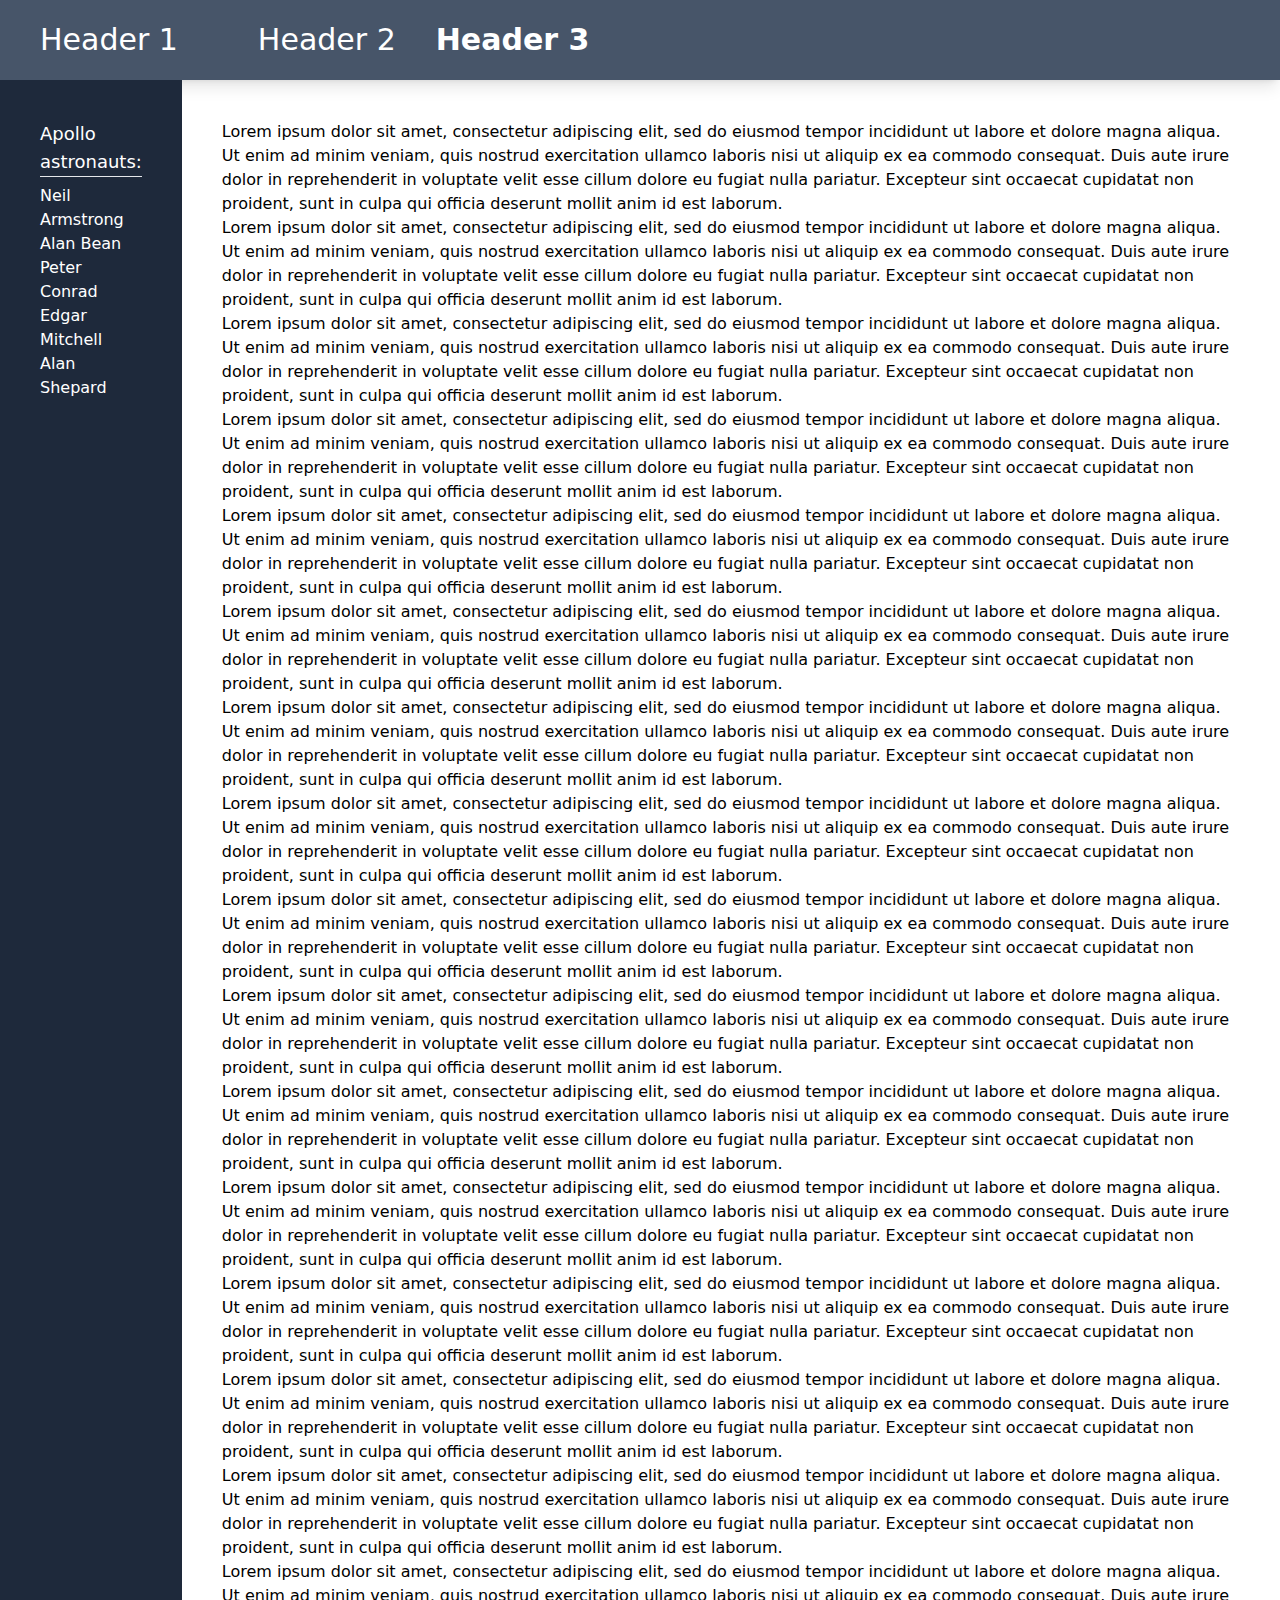
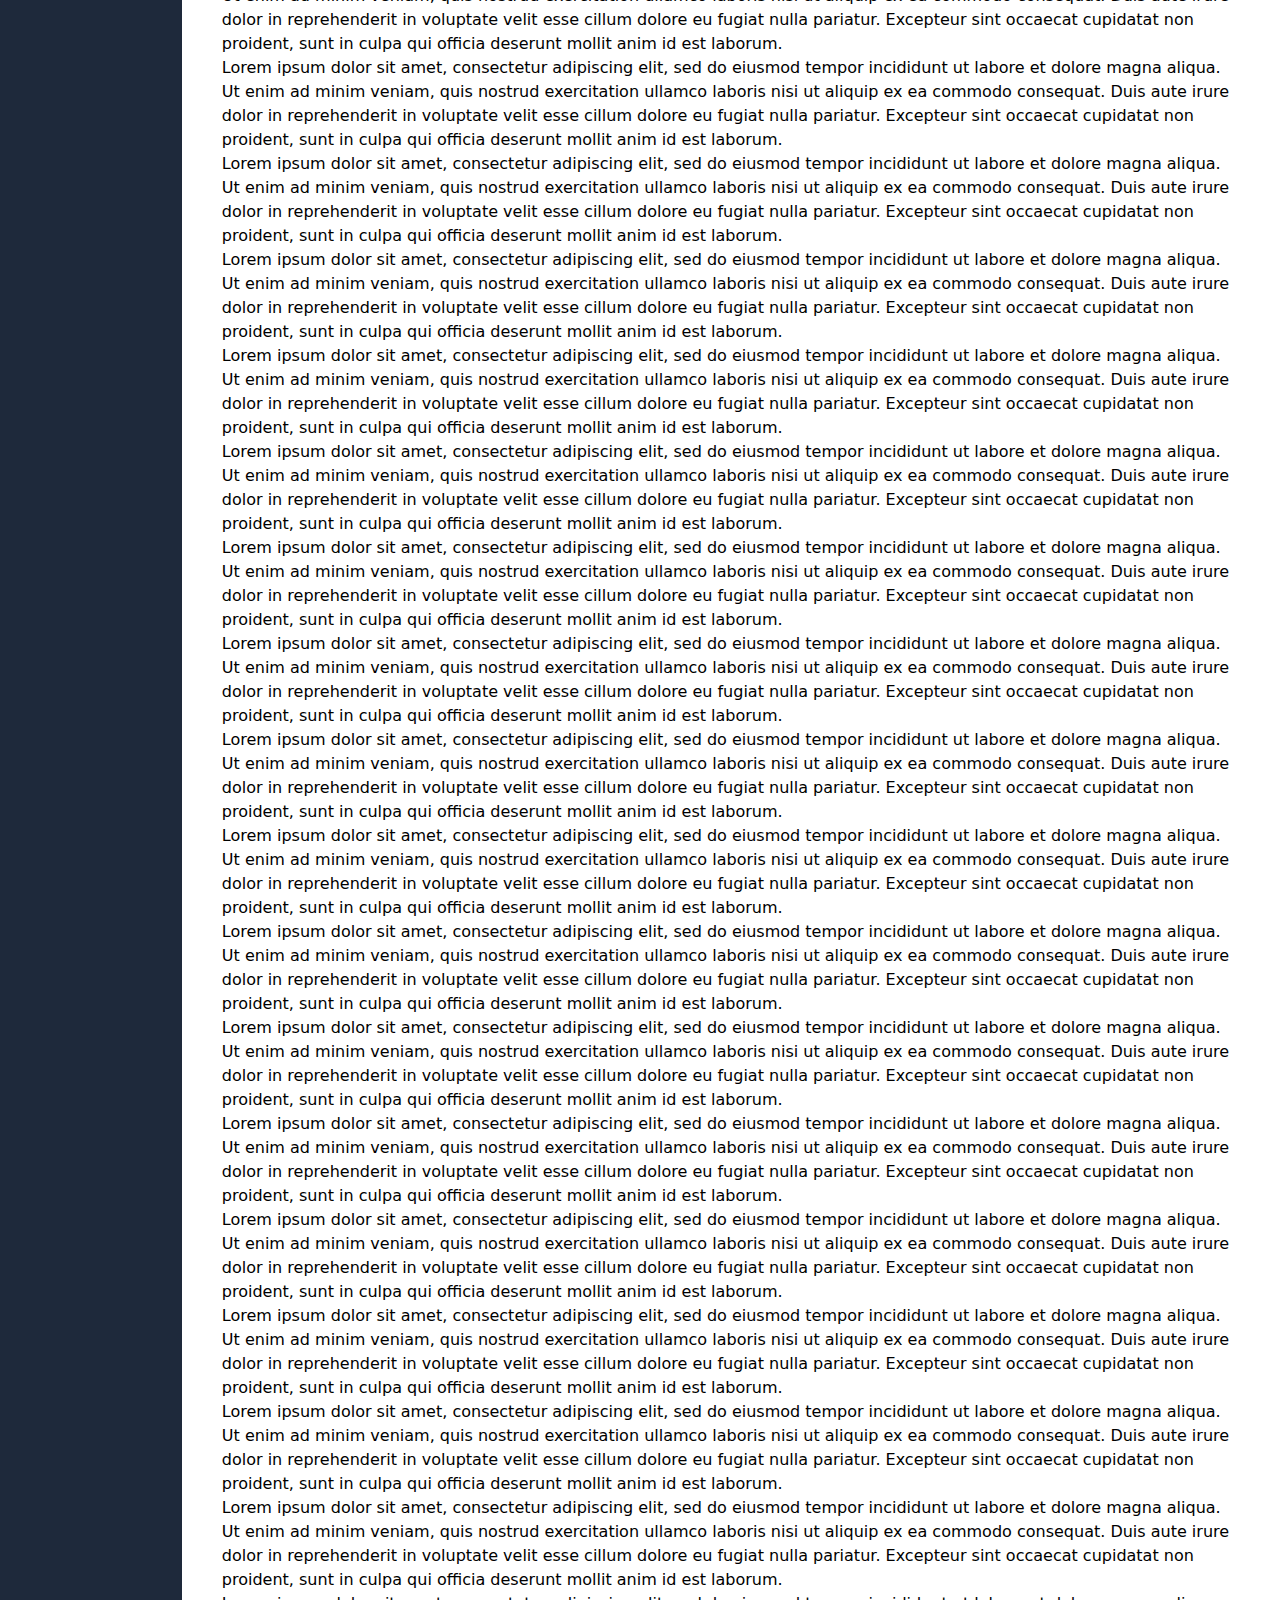
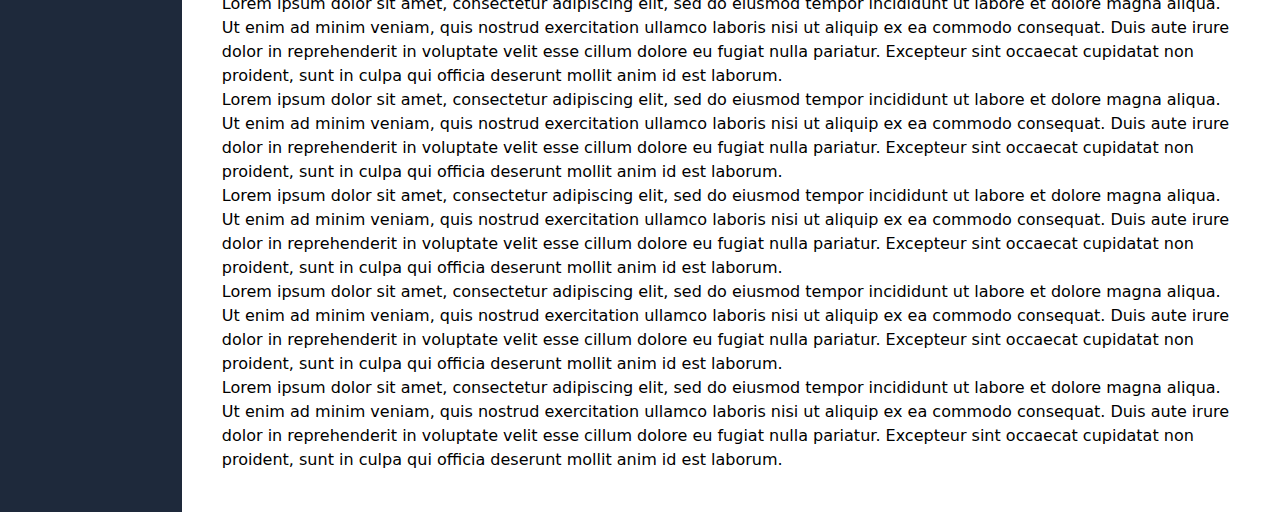
==== commit 17f9e7d4: "no comments" ====
--- a/index.html
+++ b/index.html
@@ -8,23 +8,24 @@
     <link href="./public/output.css" rel="stylesheet">
 </head>
 
-<body class="bg-slate-300">
-    <div class="flex flex-row place-items-stretch bg-slate-600 text-white h-[80px] w-screen shadow-lg">
-        <div class="my-auto mx-10 text-3xl">Header 1</div>
-        <div class="my-auto mx-10 text-3xl">Header 2</div>
-        <button class="animate-pulse">Button</button>
-    </div>
-    <div class="flex flex-row">
-            <div class="bg-slate-800 p-10 w-[600px] text-white shadow-4xl">
+<body>
+    <div class="container">
+        <div class="flex flex-row place-items-stretch bg-slate-600 text-white h-[80px] w-fit shadow-lg">
+            <div class="my-auto mx-10 text-3xl">Header 1</div>
+            <span class="my-auto mx-10 text-3xl">Header 2</span>
+            <strong class="my-auto text-3xl">Header 3</strong>
+        </div>
+        <div class="flex flex-row">
+            <div class="bg-slate-800 p-10 w-400px] text-white shadow-4xl">
                 <p class="text-lg">Apollo astronauts:</p>
                 <hr class="h-2">
-                    <ul>
-                      <li><a href="#" class=" hover:text-red-300 active:text-yellow-300">Neil Armstrong</a></li>
-                      <li>Alan Bean</li>
-                      <li>Peter Conrad</li>
-                      <li>Edgar Mitchell</li>
-                      <li>Alan Shepard</li>
-                    </ul>
+                <ul>
+                    <li><a href="#" class="hover:text-blue-300">Neil Armstrong</a></li>
+                    <li>Alan Bean</li>
+                    <li>Peter Conrad</li>
+                    <li>Edgar Mitchell</li>
+                    <li>Alan Shepard</li>
+                </ul>
             </div>
             <div class="p-10">
                 <section>
@@ -288,6 +289,7 @@
                 </section>
             </div>
         </div>
+    </div>
     </div>
 </body>
 
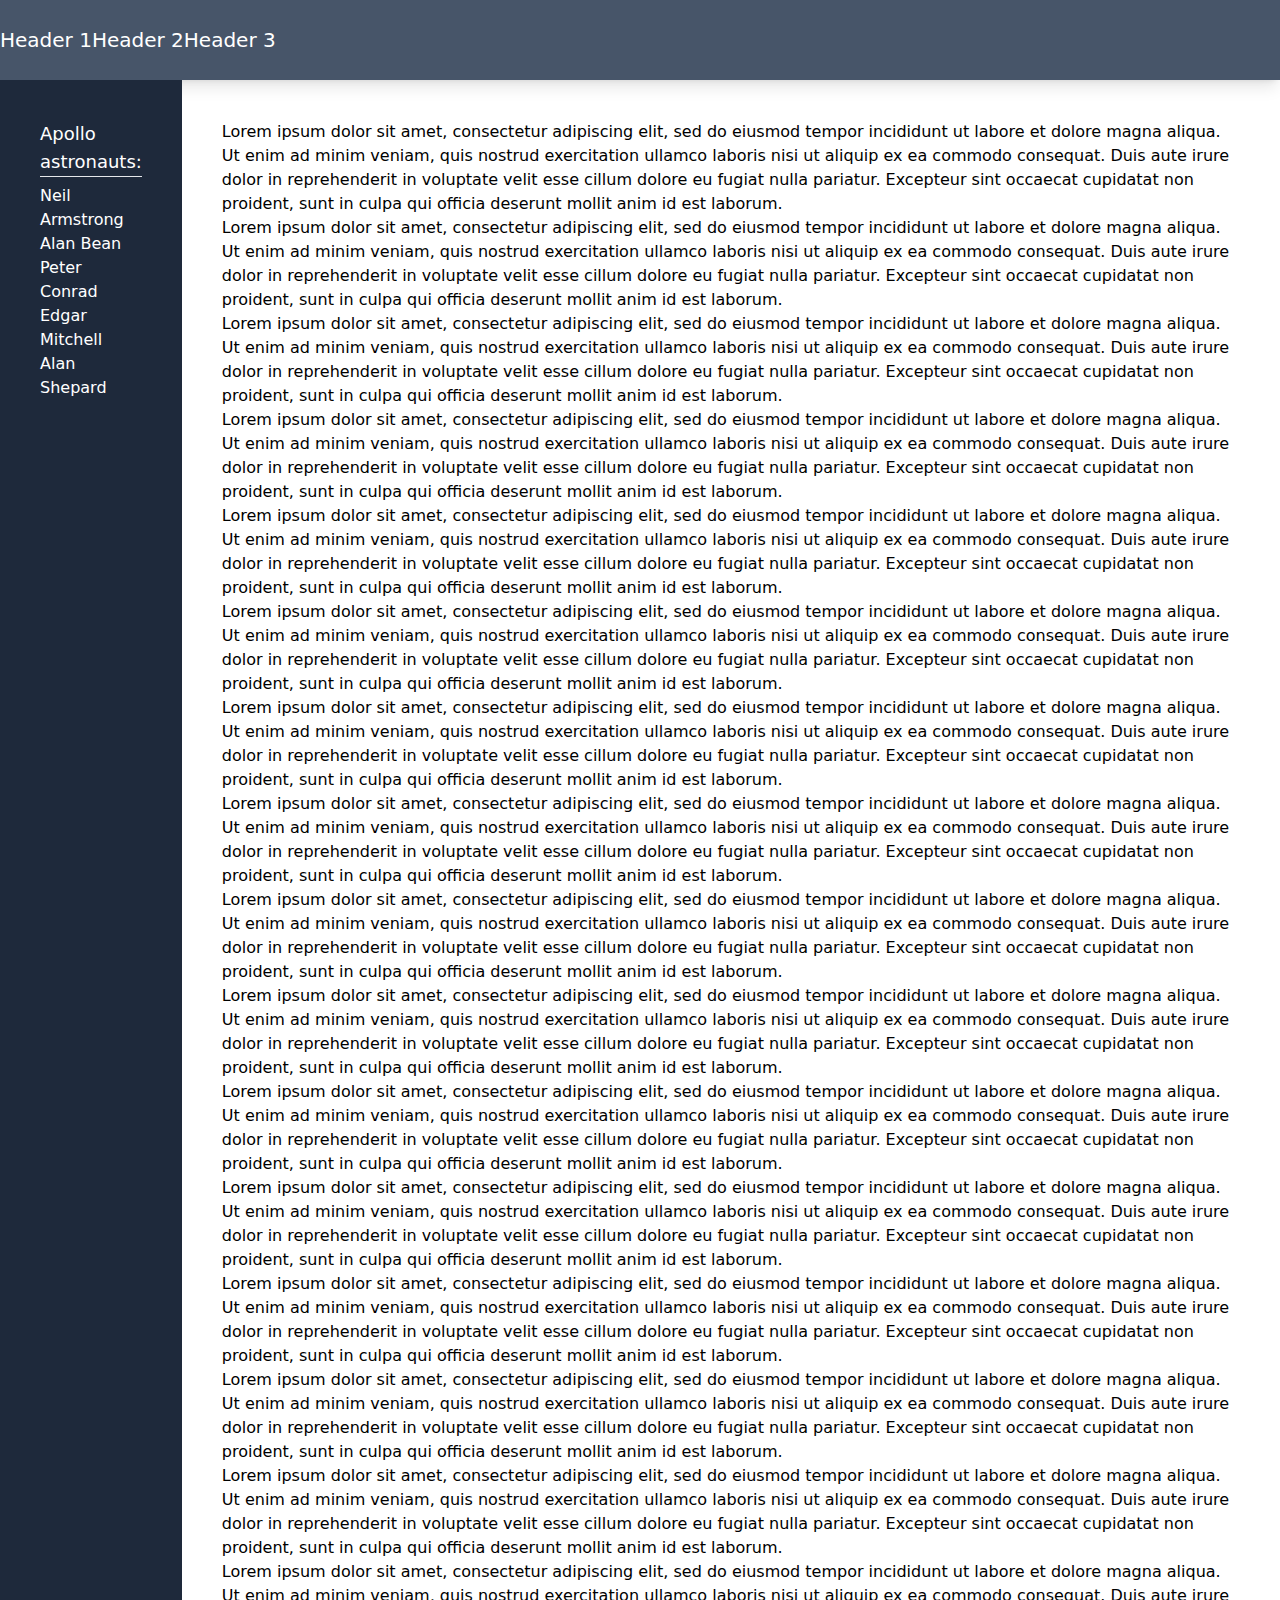
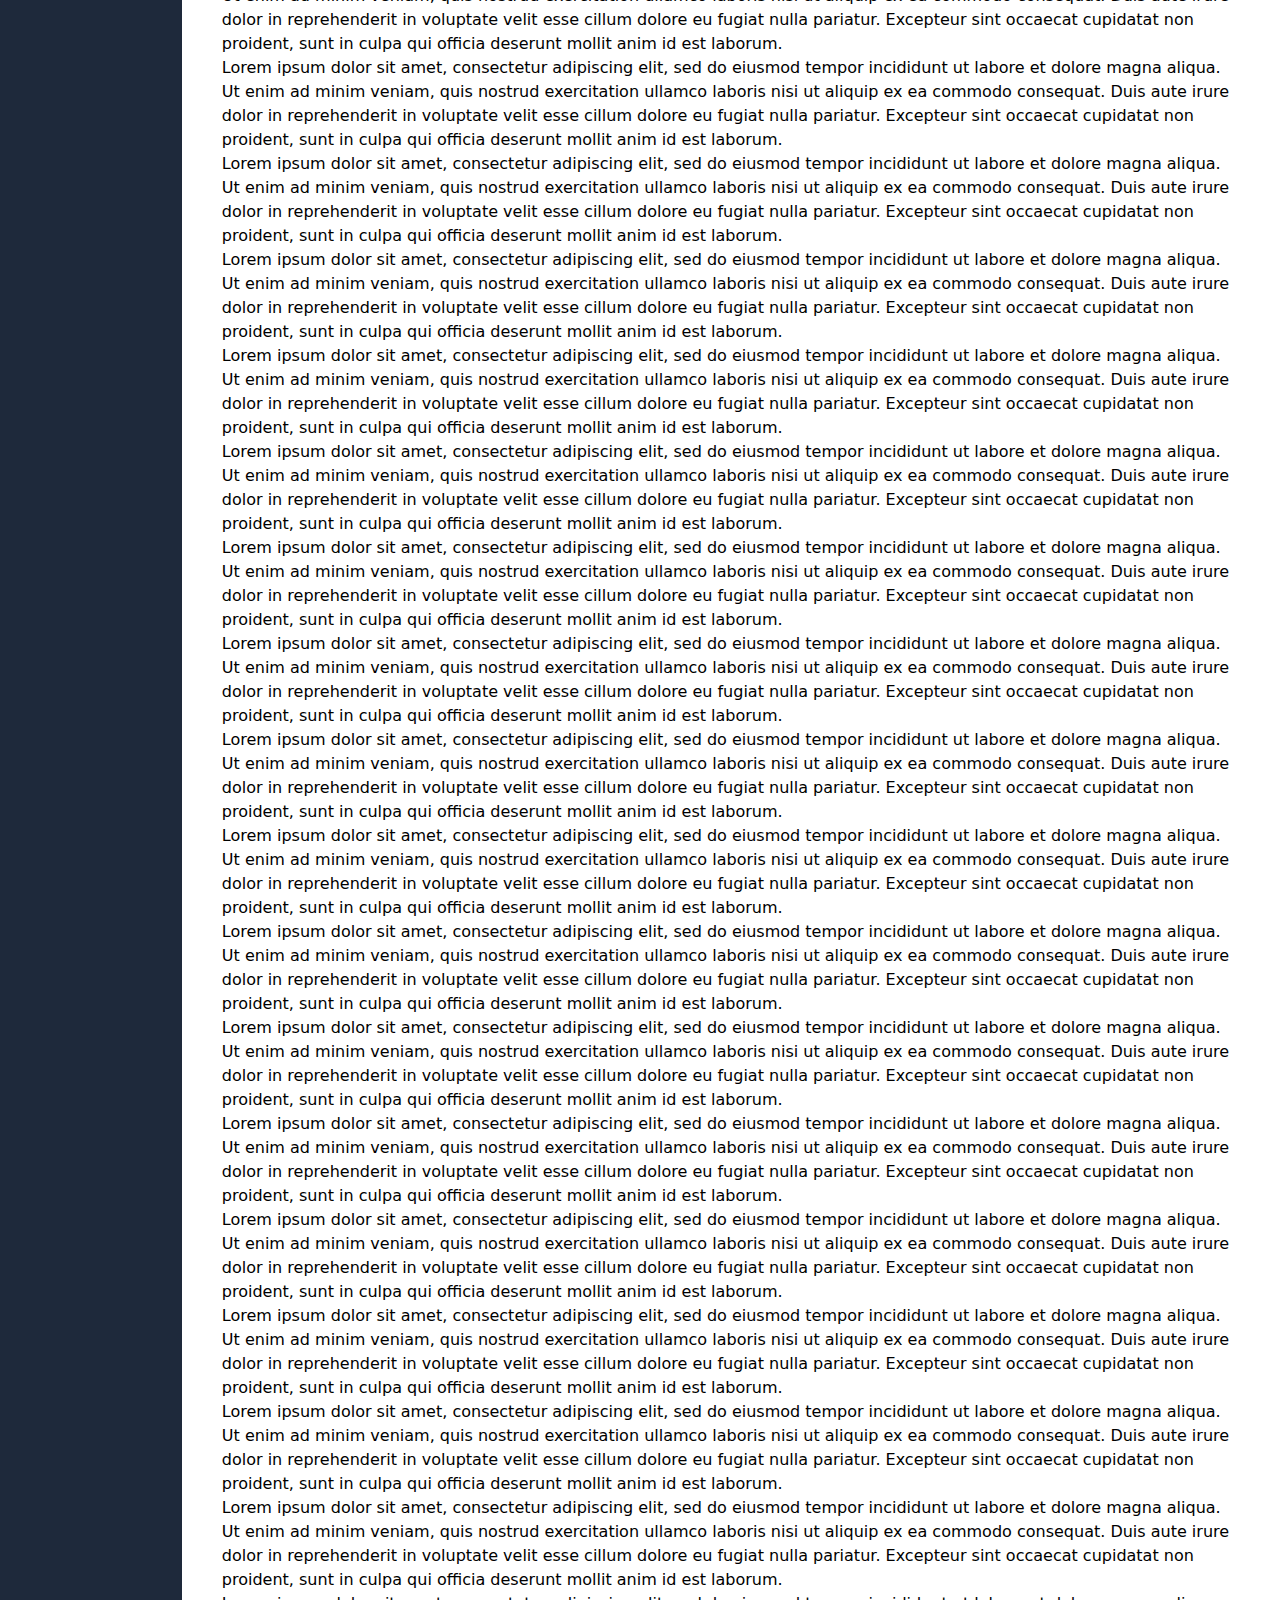
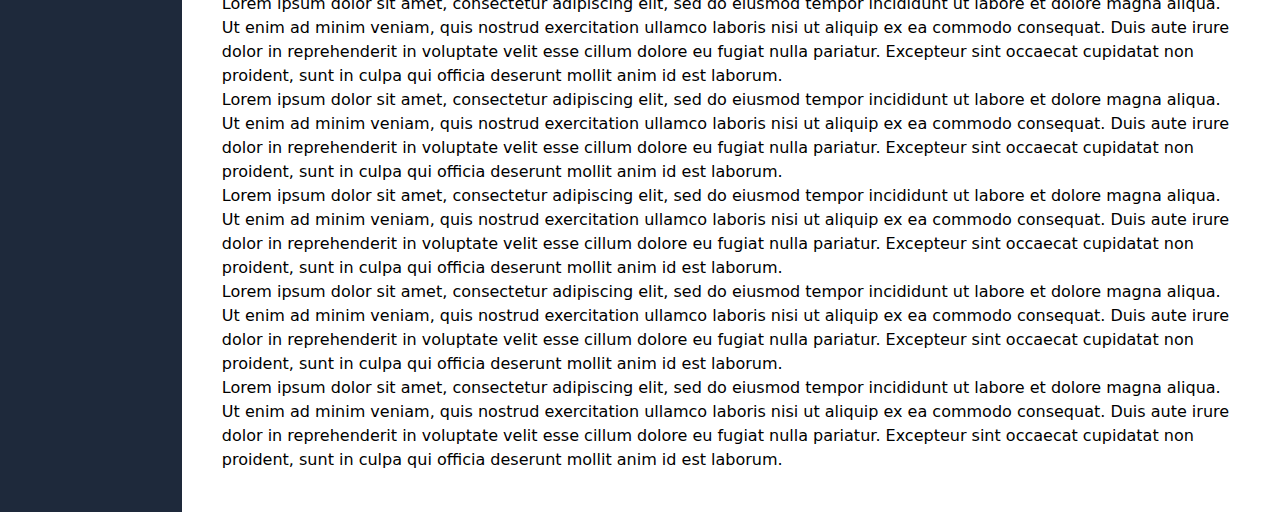
==== commit f9c2198f: "no comments" ====
--- a/index.html
+++ b/index.html
@@ -10,10 +10,10 @@
 
 <body>
     <div class="container">
-        <div class="flex flex-row place-items-stretch bg-slate-600 text-white h-[80px] w-fit shadow-lg">
-            <div class="my-auto mx-10 text-3xl">Header 1</div>
-            <span class="my-auto mx-10 text-3xl">Header 2</span>
-            <strong class="my-auto text-3xl">Header 3</strong>
+        <div class="flex flex-row place-items-stretch bg-slate-600 text-white h-[80px] w-fit shadow-lg gap-x-8">
+            <div class="my-auto text-xl">Header 1</div>
+            <div class="my-auto text-xl">Header 2</div>
+            <div class="my-auto text-xl">Header 3</div>
         </div>
         <div class="flex flex-row">
             <div class="bg-slate-800 p-10 w-400px] text-white shadow-4xl">
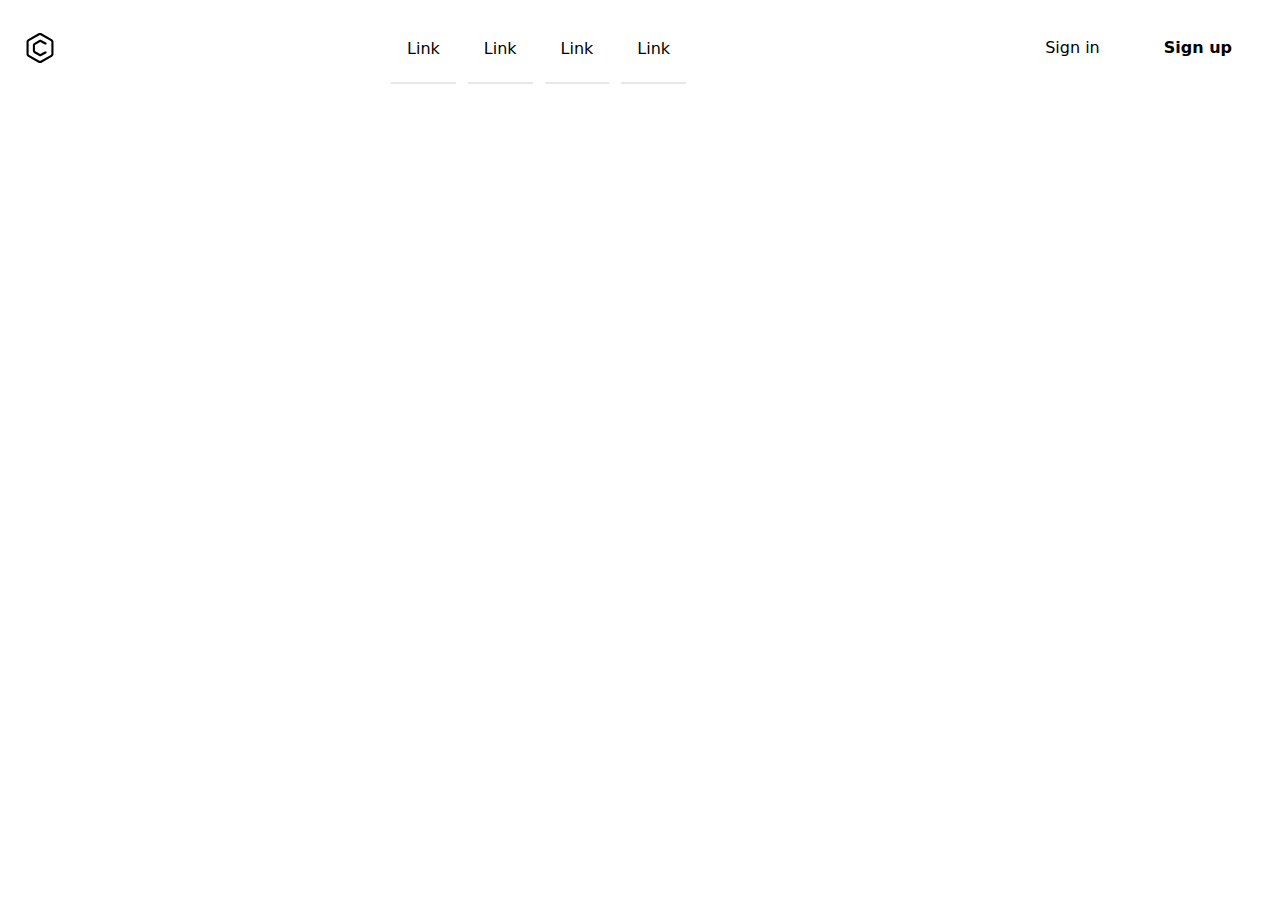
==== commit d8bbcc97: "no" ====
--- a/index.html
+++ b/index.html
@@ -10,7 +10,42 @@
 
 <body>
     <div class="container">
-        <div class="flex flex-row place-items-stretch bg-slate-600 text-white h-[80px] w-fit shadow-lg gap-x-8">
+        <header class="p-4 dark:bg-gray-800 dark:text-gray-100">
+            <div class="container flex justify-between h-16 mx-auto">
+                <a rel="noopener noreferrer" href="#" aria-label="Back to homepage" class="flex items-center p-2">
+                    <svg xmlns="http://www.w3.org/2000/svg" fill="currentColor" viewBox="0 0 32 32" class="w-8 h-8 dark:text-violet-400">
+                        <path d="M27.912 7.289l-10.324-5.961c-0.455-0.268-1.002-0.425-1.588-0.425s-1.133 0.158-1.604 0.433l0.015-0.008-10.324 5.961c-0.955 0.561-1.586 1.582-1.588 2.75v11.922c0.002 1.168 0.635 2.189 1.574 2.742l0.016 0.008 10.322 5.961c0.455 0.267 1.004 0.425 1.59 0.425 0.584 0 1.131-0.158 1.602-0.433l-0.014 0.008 10.322-5.961c0.955-0.561 1.586-1.582 1.588-2.75v-11.922c-0.002-1.168-0.633-2.189-1.573-2.742zM27.383 21.961c0 0.389-0.211 0.73-0.526 0.914l-0.004 0.002-10.324 5.961c-0.152 0.088-0.334 0.142-0.53 0.142s-0.377-0.053-0.535-0.145l0.005 0.002-10.324-5.961c-0.319-0.186-0.529-0.527-0.529-0.916v-11.922c0-0.389 0.211-0.73 0.526-0.914l0.004-0.002 10.324-5.961c0.152-0.090 0.334-0.143 0.53-0.143s0.377 0.053 0.535 0.144l-0.006-0.002 10.324 5.961c0.319 0.185 0.529 0.527 0.529 0.916z"></path>
+                        <path d="M22.094 19.451h-0.758c-0.188 0-0.363 0.049-0.515 0.135l0.006-0.004-4.574 2.512-5.282-3.049v-6.082l5.282-3.051 4.576 2.504c0.146 0.082 0.323 0.131 0.508 0.131h0.758c0.293 0 0.529-0.239 0.529-0.531v-0.716c0-0.2-0.11-0.373-0.271-0.463l-0.004-0.002-5.078-2.777c-0.293-0.164-0.645-0.26-1.015-0.26-0.39 0-0.756 0.106-1.070 0.289l0.010-0.006-5.281 3.049c-0.636 0.375-1.056 1.055-1.059 1.834v6.082c0 0.779 0.422 1.461 1.049 1.828l0.009 0.006 5.281 3.049c0.305 0.178 0.67 0.284 1.061 0.284 0.373 0 0.723-0.098 1.027-0.265l-0.012 0.006 5.080-2.787c0.166-0.091 0.276-0.265 0.276-0.465v-0.716c0-0.293-0.238-0.529-0.529-0.529z"></path>
+                    </svg>
+                </a>
+                <ul class="items-stretch hidden space-x-3 lg:flex">
+                    <li class="flex">
+                        <a rel="noopener noreferrer" href="#" class="flex items-center px-4 -mb-1 border-b-2 dark:border-transparent dark:text-violet-400 dark:border-violet-400">Link</a>
+                    </li>
+                    <li class="flex">
+                        <a rel="noopener noreferrer" href="#" class="flex items-center px-4 -mb-1 border-b-2 dark:border-transparent">Link</a>
+                    </li>
+                    <li class="flex">
+                        <a rel="noopener noreferrer" href="#" class="flex items-center px-4 -mb-1 border-b-2 dark:border-transparent">Link</a>
+                    </li>
+                    <li class="flex">
+                        <a rel="noopener noreferrer" href="#" class="flex items-center px-4 -mb-1 border-b-2 dark:border-transparent">Link</a>
+                    </li>
+                </ul>
+                <div class="items-center flex-shrink-0 hidden lg:flex">
+                    <button class="self-center px-8 py-3 rounded">Sign in</button>
+                    <button class="self-center px-8 py-3 font-semibold rounded dark:bg-violet-400 dark:text-gray-900">Sign up</button>
+                </div>
+                <button class="p-4 lg:hidden">
+                    <svg xmlns="http://www.w3.org/2000/svg" fill="none" viewBox="0 0 24 24" stroke="currentColor" class="w-6 h-6 dark:text-gray-100">
+                        <path stroke-linecap="round" stroke-linejoin="round" stroke-width="2" d="M4 6h16M4 12h16M4 18h16"></path>
+                    </svg>
+                </button>
+            </div>
+        </header>
+
+
+        <!-- <div class="flex flex-row place-items-stretch bg-slate-600 text-white h-[80px] w-fit shadow-lg gap-x-8">
             <div class="my-auto text-xl">Header 1</div>
             <div class="my-auto text-xl">Header 2</div>
             <div class="my-auto text-xl">Header 3</div>
@@ -288,8 +323,7 @@
                     culpa qui officia deserunt mollit anim id est laborum.
                 </section>
             </div>
-        </div>
-    </div>
+        </div> -->
     </div>
 </body>
 
--- a/public/output.css
+++ b/public/output.css
@@ -544,21 +544,43 @@
   --tw-backdrop-sepia:  ;
 }
 
-.relative {
-  position: relative;
-}
-
-.m-10 {
-  margin: 2.5rem;
-}
-
-.m-6 {
-  margin: 1.5rem;
-}
-
-.mx-10 {
-  margin-left: 2.5rem;
-  margin-right: 2.5rem;
+.container {
+  width: 100%;
+}
+
+@media (min-width: 640px) {
+  .container {
+    max-width: 640px;
+  }
+}
+
+@media (min-width: 768px) {
+  .container {
+    max-width: 768px;
+  }
+}
+
+@media (min-width: 1024px) {
+  .container {
+    max-width: 1024px;
+  }
+}
+
+@media (min-width: 1280px) {
+  .container {
+    max-width: 1280px;
+  }
+}
+
+@media (min-width: 1536px) {
+  .container {
+    max-width: 1536px;
+  }
+}
+
+.mx-auto {
+  margin-left: auto;
+  margin-right: auto;
 }
 
 .my-auto {
@@ -566,38 +588,53 @@
   margin-bottom: auto;
 }
 
-.inline-block {
-  display: inline-block;
+.-mb-1 {
+  margin-bottom: -0.25rem;
 }
 
 .flex {
   display: flex;
 }
 
+.hidden {
+  display: none;
+}
+
+.h-16 {
+  height: 4rem;
+}
+
 .h-2 {
   height: 0.5rem;
 }
 
+.h-6 {
+  height: 1.5rem;
+}
+
+.h-8 {
+  height: 2rem;
+}
+
 .h-\[80px\] {
   height: 80px;
 }
 
-.w-\[600px\] {
-  width: 600px;
-}
-
-.w-screen {
-  width: 100vw;
-}
-
-@keyframes pulse {
-  50% {
-    opacity: .5;
-  }
-}
-
-.animate-pulse {
-  animation: pulse 2s cubic-bezier(0.4, 0, 0.6, 1) infinite;
+.w-6 {
+  width: 1.5rem;
+}
+
+.w-8 {
+  width: 2rem;
+}
+
+.w-fit {
+  width: -moz-fit-content;
+  width: fit-content;
+}
+
+.flex-shrink-0 {
+  flex-shrink: 0;
 }
 
 .flex-row {
@@ -608,9 +645,39 @@
   place-items: stretch;
 }
 
-.bg-slate-300 {
-  --tw-bg-opacity: 1;
-  background-color: rgb(203 213 225 / var(--tw-bg-opacity));
+.items-center {
+  align-items: center;
+}
+
+.items-stretch {
+  align-items: stretch;
+}
+
+.justify-between {
+  justify-content: space-between;
+}
+
+.gap-x-8 {
+  -moz-column-gap: 2rem;
+       column-gap: 2rem;
+}
+
+.space-x-3 > :not([hidden]) ~ :not([hidden]) {
+  --tw-space-x-reverse: 0;
+  margin-right: calc(0.75rem * var(--tw-space-x-reverse));
+  margin-left: calc(0.75rem * calc(1 - var(--tw-space-x-reverse)));
+}
+
+.self-center {
+  align-self: center;
+}
+
+.rounded {
+  border-radius: 0.25rem;
+}
+
+.border-b-2 {
+  border-bottom-width: 2px;
 }
 
 .bg-slate-600 {
@@ -623,36 +690,31 @@
   background-color: rgb(30 41 59 / var(--tw-bg-opacity));
 }
 
-.bg-slate-900 {
-  --tw-bg-opacity: 1;
-  background-color: rgb(15 23 42 / var(--tw-bg-opacity));
-}
-
 .p-10 {
   padding: 2.5rem;
 }
 
-.text-left {
-  text-align: left;
-}
-
-.text-center {
-  text-align: center;
-}
-
-.text-2xl {
-  font-size: 1.5rem;
-  line-height: 2rem;
-}
-
-.text-3xl {
-  font-size: 1.875rem;
-  line-height: 2.25rem;
-}
-
-.text-4xl {
-  font-size: 2.25rem;
-  line-height: 2.5rem;
+.p-2 {
+  padding: 0.5rem;
+}
+
+.p-4 {
+  padding: 1rem;
+}
+
+.px-4 {
+  padding-left: 1rem;
+  padding-right: 1rem;
+}
+
+.px-8 {
+  padding-left: 2rem;
+  padding-right: 2rem;
+}
+
+.py-3 {
+  padding-top: 0.75rem;
+  padding-bottom: 0.75rem;
 }
 
 .text-lg {
@@ -669,27 +731,9 @@
   font-weight: 600;
 }
 
-.italic {
-  font-style: italic;
-}
-
-.text-slate-900 {
-  --tw-text-opacity: 1;
-  color: rgb(15 23 42 / var(--tw-text-opacity));
-}
-
 .text-white {
   --tw-text-opacity: 1;
   color: rgb(255 255 255 / var(--tw-text-opacity));
-}
-
-.text-yellow-300 {
-  --tw-text-opacity: 1;
-  color: rgb(253 224 71 / var(--tw-text-opacity));
-}
-
-.underline {
-  text-decoration-line: underline;
 }
 
 .shadow-lg {
@@ -698,59 +742,53 @@
   box-shadow: var(--tw-ring-offset-shadow, 0 0 #0000), var(--tw-ring-shadow, 0 0 #0000), var(--tw-shadow);
 }
 
-.before\:absolute::before {
-  content: var(--tw-content);
-  position: absolute;
-}
-
-.before\:-inset-1::before {
-  content: var(--tw-content);
-  inset: -0.25rem;
-}
-
-.before\:block::before {
-  content: var(--tw-content);
-  display: block;
-}
-
-.before\:-skew-y-3::before {
-  content: var(--tw-content);
-  --tw-skew-y: -3deg;
-  transform: translate(var(--tw-translate-x), var(--tw-translate-y)) rotate(var(--tw-rotate)) skewX(var(--tw-skew-x)) skewY(var(--tw-skew-y)) scaleX(var(--tw-scale-x)) scaleY(var(--tw-scale-y));
-}
-
-.before\:bg-pink-500::before {
-  content: var(--tw-content);
-  --tw-bg-opacity: 1;
-  background-color: rgb(236 72 153 / var(--tw-bg-opacity));
-}
-
-.before\:bg-red-500::before {
-  content: var(--tw-content);
-  --tw-bg-opacity: 1;
-  background-color: rgb(239 68 68 / var(--tw-bg-opacity));
-}
-
-.hover\:text-red-300:hover {
+.hover\:text-blue-300:hover {
   --tw-text-opacity: 1;
-  color: rgb(252 165 165 / var(--tw-text-opacity));
-}
-
-.active\:text-yellow-300:active {
-  --tw-text-opacity: 1;
-  color: rgb(253 224 71 / var(--tw-text-opacity));
-}
-
-@media (min-width: 640px) {
-  .sm\:text-6xl {
-    font-size: 3.75rem;
-    line-height: 1;
-  }
-}
-
-@media (min-width: 768px) {
-  .md\:text-8xl {
-    font-size: 6rem;
-    line-height: 1;
+  color: rgb(147 197 253 / var(--tw-text-opacity));
+}
+
+@media (min-width: 1024px) {
+  .lg\:flex {
+    display: flex;
+  }
+
+  .lg\:hidden {
+    display: none;
+  }
+}
+
+@media (prefers-color-scheme: dark) {
+  .dark\:border-transparent {
+    border-color: transparent;
+  }
+
+  .dark\:border-violet-400 {
+    --tw-border-opacity: 1;
+    border-color: rgb(167 139 250 / var(--tw-border-opacity));
+  }
+
+  .dark\:bg-gray-800 {
+    --tw-bg-opacity: 1;
+    background-color: rgb(31 41 55 / var(--tw-bg-opacity));
+  }
+
+  .dark\:bg-violet-400 {
+    --tw-bg-opacity: 1;
+    background-color: rgb(167 139 250 / var(--tw-bg-opacity));
+  }
+
+  .dark\:text-gray-100 {
+    --tw-text-opacity: 1;
+    color: rgb(243 244 246 / var(--tw-text-opacity));
+  }
+
+  .dark\:text-gray-900 {
+    --tw-text-opacity: 1;
+    color: rgb(17 24 39 / var(--tw-text-opacity));
+  }
+
+  .dark\:text-violet-400 {
+    --tw-text-opacity: 1;
+    color: rgb(167 139 250 / var(--tw-text-opacity));
   }
 }